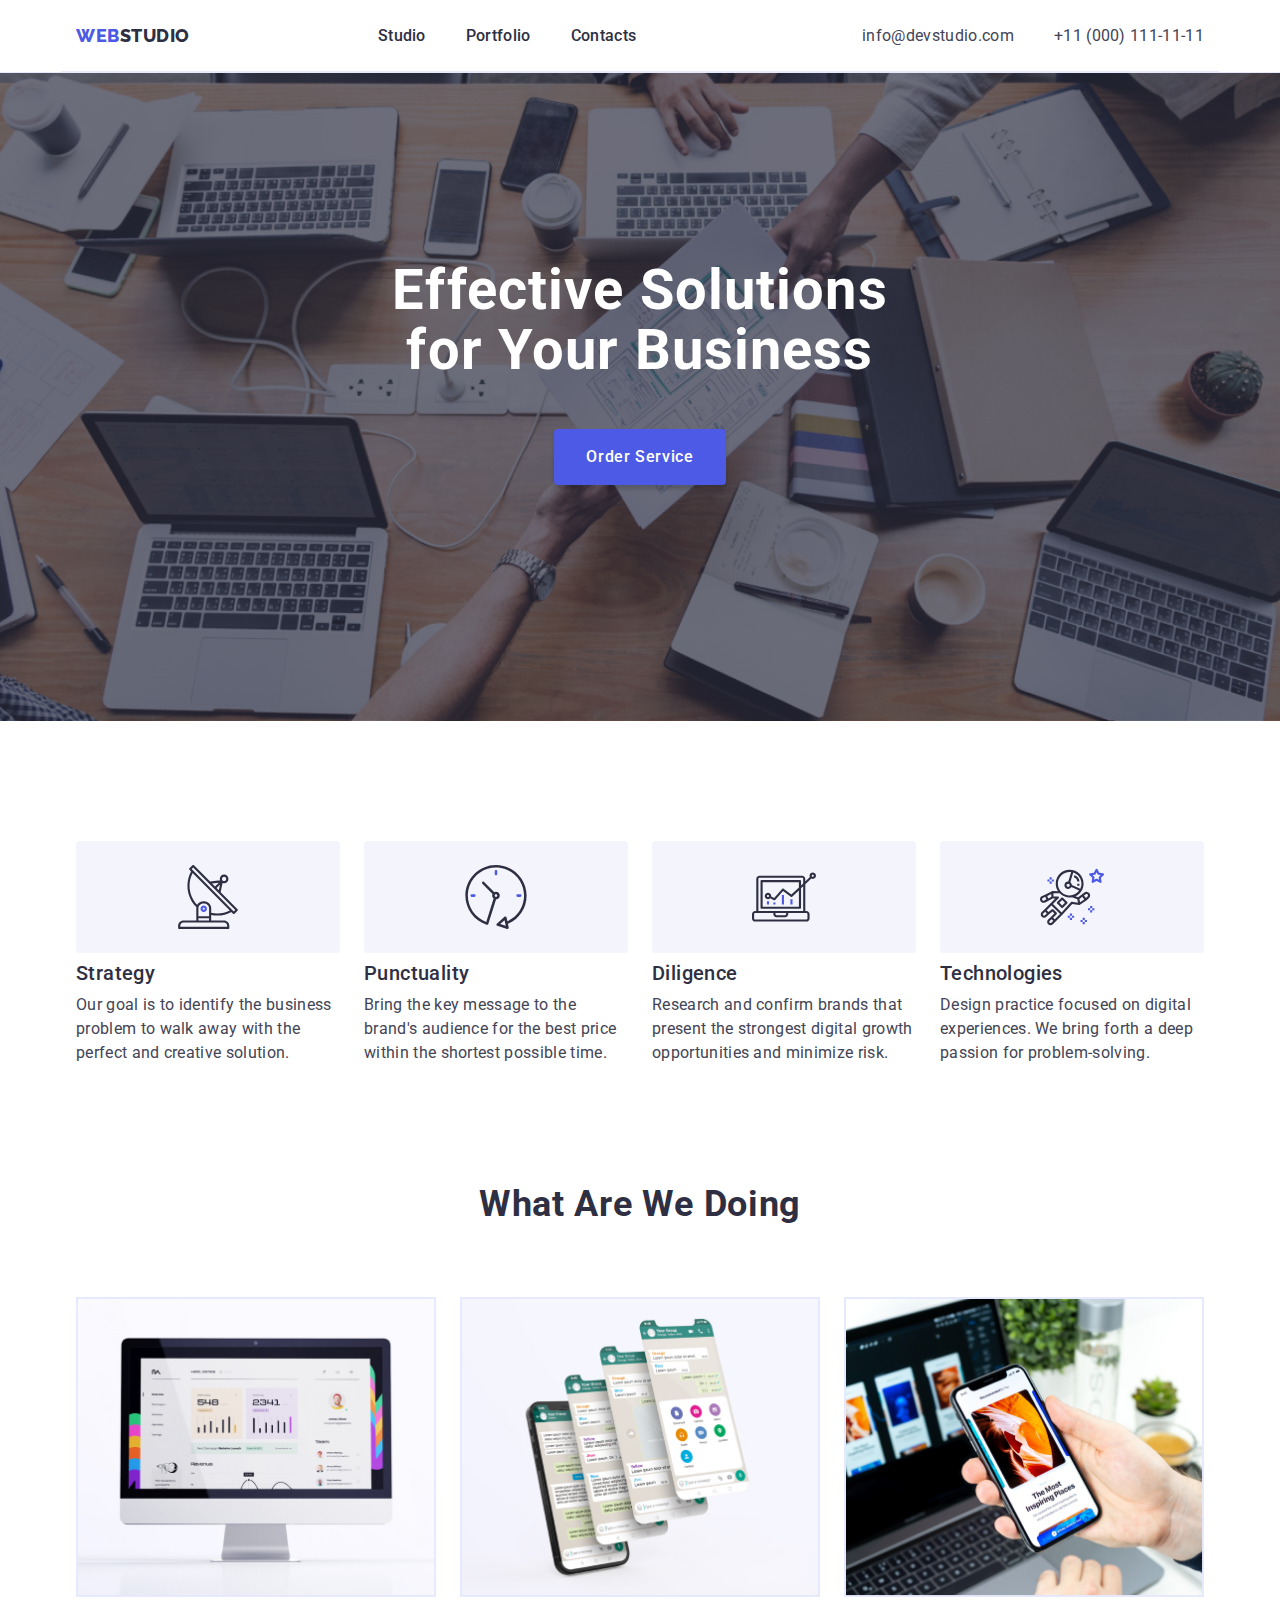
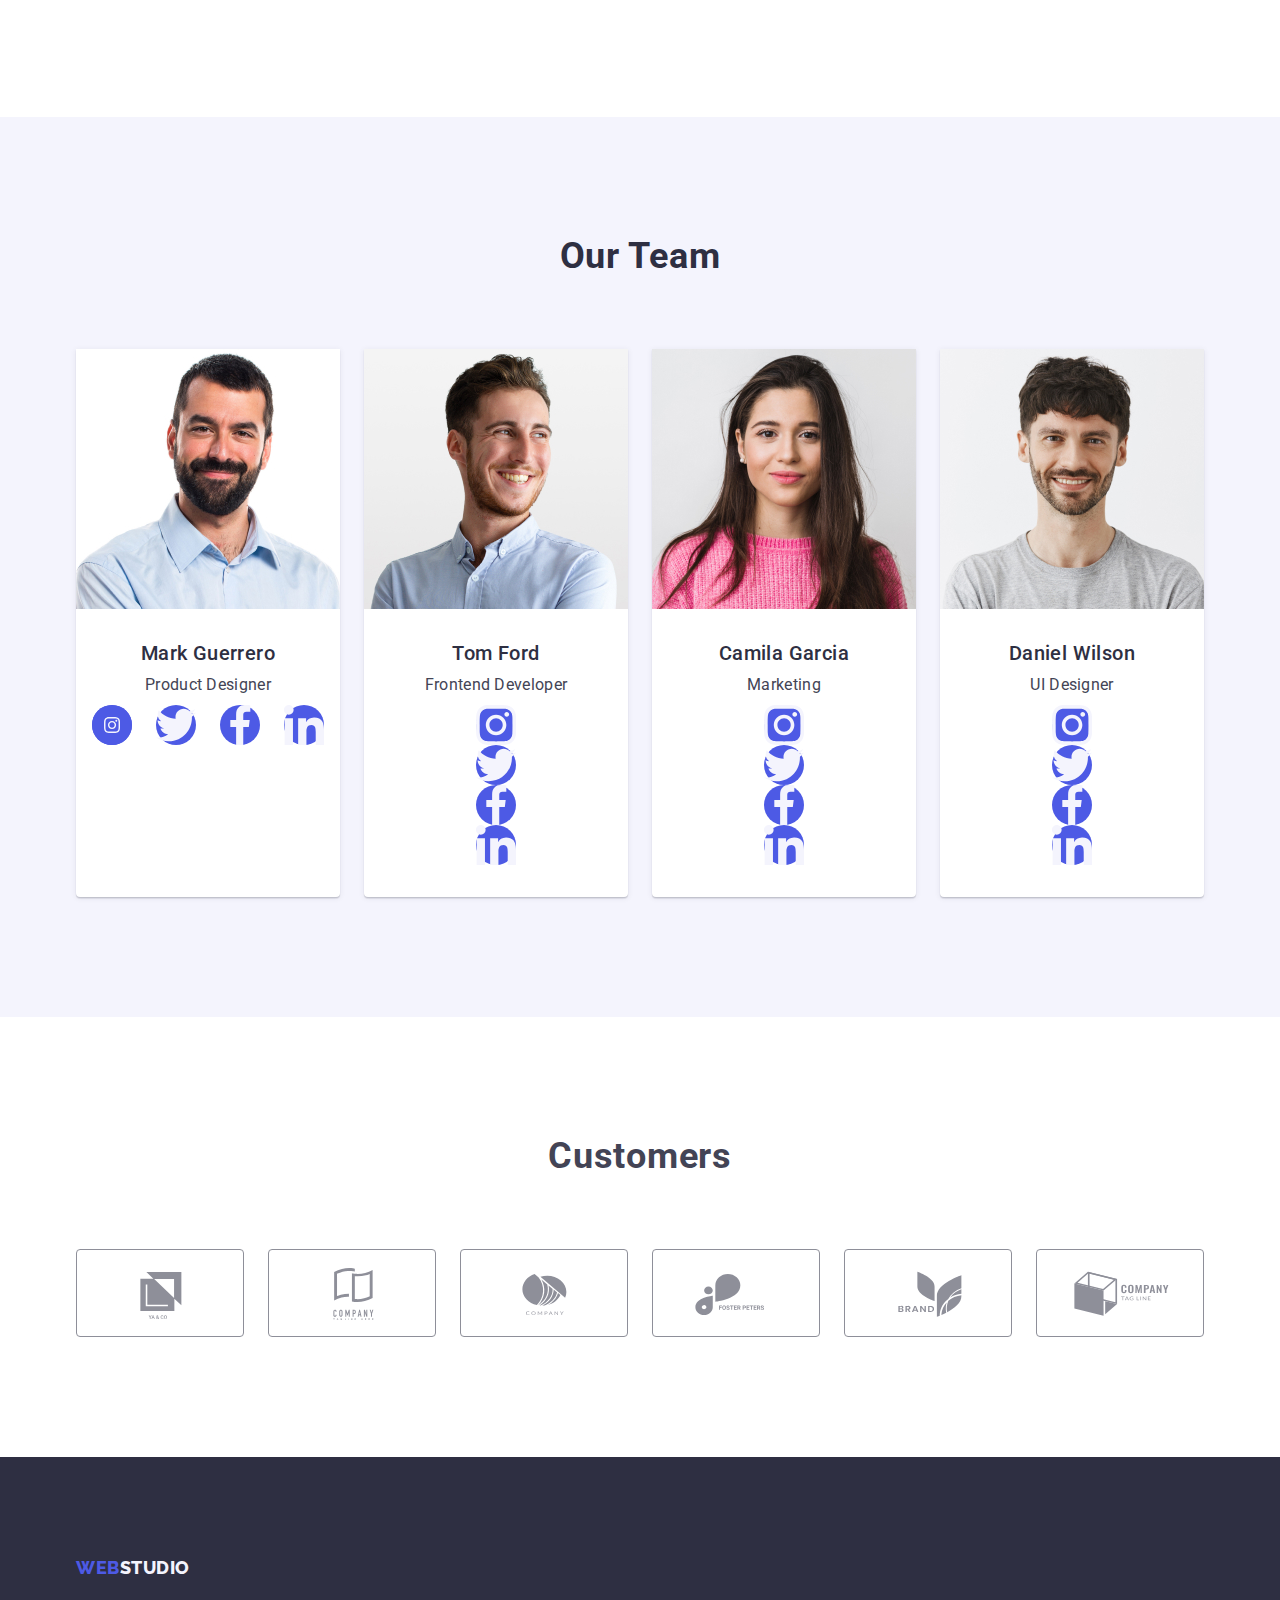
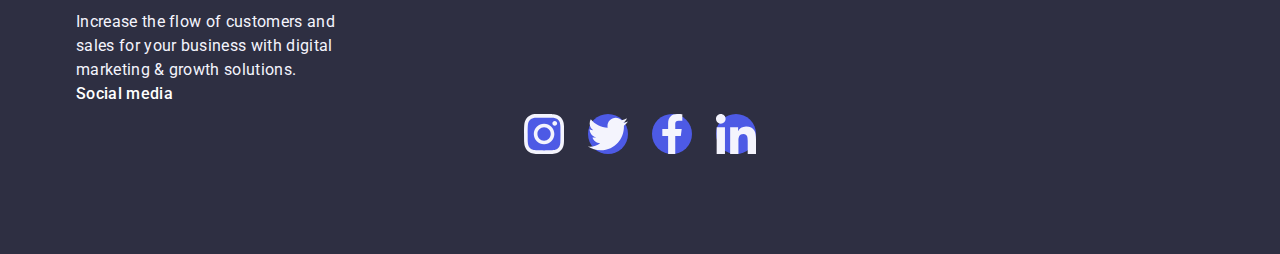
==== index.html @ 8b6a74bd "da" ====
<!DOCTYPE html>
<html lang="en">
  <head>
    <link
      rel="stylesheet"
      href="https://cdnjs.cloudflare.com/ajax/libs/modern-normalize/2.0.0/modern-normalize.min.css"
    />
    <link rel="stylesheet" href="modern-normalize.min.css" />
    <meta charset="utf-8" />
    <meta name="viewport" content="width=device-width, initial-scale=1.0" />
    <title>Document</title>
    <link rel="preconnect" href="https://fonts.googleapis.com" />
    <link rel="preconnect" href="https://fonts.gstatic.com" crossorigin />
    <link
      href="https://fonts.googleapis.com/css2?family=Raleway:wght@800&family=Roboto:wght@400;500;700;900&display=swap"
      rel="stylesheet"
    />
    <link rel="stylesheet" href="./css/styles.css" />
  </head>
  <body>
    <!-- Upper Section -->
    <header class="header-container">
      <!-- Web site  -->
      <div class="parent container-parent container">
        <nav class="nav-container">
          <a class="title-web-name link" href="./index.html"
            >Web<span class="title-studio-name">Studio</span></a
          >
          <ul class="list nav-list-items">
            <li>
              <a class="nav-link link" href="./index.html">Studio</a>
            </li>
            <li>
              <a class="nav-link link" href="./portfolio.html">Portfolio</a>
            </li>
            <li><a class="nav-link link" href="">Contacts</a></li>
          </ul>
        </nav>
        <!-- Contact Info -->
        <address class="address-header">
          <ul class="list nav-list-items-address">
            <li>
              <a class="list-contact link" href="mailto:info@devstudio.com"
                >info@devstudio.com</a
              >
            </li>
            <li>
              <a class="list-contact link" href="tel:+110001111111"
                >+11 (000) 111-11-11</a
              >
            </li>
          </ul>
        </address>
      </div>
    </header>
    <!-- Main -->
    <main>
      <!-- Blue square section 1 -->
      <section class="main-section">
        <div class="container">
          <h1 class="header-title">Effective Solutions for Your Business</h1>
          <button class="order-service-button" type="button">
            Order Service
          </button>
        </div>
      </section>
      <!-- Section 2 -->
      <section class="section-two">
        <div class="container">
          <h2 class="visually-hidden">Title</h2>
          <!-- Strategy -->
          <ul class="list list-our-us-content">
            <li class="list-element">
              <div class="svg-icons">
                <svg width="64" height="64">
                  <use href="./images/icons.svg#antenne"></use>
                </svg>
              </div>
              <h3 class="title-proposition-name">Strategy</h3>
              <p class="our-us">
                Our goal is to identify the business problem to walk away with
                the perfect and creative solution.
              </p>
            </li>
            <!-- Puctuality -->
            <li class="list-element">
              <div class="svg-icons">
                <svg width="64" height="64">
                  <use href="./images/icons.svg#clock"></use>
                </svg>
              </div>
              <h3 class="title-proposition-name">Punctuality</h3>
              <p class="our-us">
                Bring the key message to the brand's audience for the best price
                within the shortest possible time.
              </p>
            </li>
            <!-- Diligence -->
            <li class="list-element">
              <div class="svg-icons">
                <svg width="64" height="64">
                  <use href="./images/icons.svg#diagram"></use>
                </svg>
              </div>
              <h3 class="title-proposition-name">Diligence</h3>
              <p class="our-us">
                Research and confirm brands that present the strongest digital
                growth opportunities and minimize risk.
              </p>
            </li>
            <!-- Technologies -->
            <li class="list-element">
              <div class="svg-icons">
                <svg width="64" height="64">
                  <use href="./images/icons.svg#astronaut"></use>
                </svg>
              </div>
              <h3 class="title-proposition-name">Technologies</h3>
              <p class="our-us">
                Design practice focused on digital experiences. We bring forth a
                deep passion for problem-solving.
              </p>
            </li>
          </ul>
        </div>
      </section>
      <!-- Section 3 -->
      <section class="section-tree-photo">
        <div class="container">
          <h2 class="what-are-we-doing-our-team">What are we doing</h2>
          <ul class="list image-our-team-jobs-content">
            <li class="list-image-we-doing">
              <img
                class="images-we-doing"
                src="./images/First_image.jpg"
                alt="PC Monitor"
                width="360"
                height="300"
              />
            </li>
            <li class="list-image-we-doing">
              <img
                class="images-we-doing"
                src="./images/Second_image.jpg"
                alt="Phone Images"
                width="360"
                height="300"
              />
            </li>
            <li class="list-image-we-doing">
              <img
                class="images-we-doing"
                src="./images/Thirt_image.jpg"
                alt="The most inspire place"
                width="360"
                height="300"
              />
            </li>
          </ul>
        </div>
      </section>
      <!-- Section 4 -->
      <section class="our-team-section">
        <div class="container">
          <h2 class="what-are-we-doing-our-team">Our Team</h2>
          <ul class="list list-out-team-section">
            <li class="title box-shadow">
              <img
                class="our-team-pictures"
                src="./images/Our_team_1.jpg"
                alt="First person"
                width="264"
                height="260"/>
               <div class="container-section-four">
                <h3 class="our-team-names title-proposition-name">
                  Mark Guerrero
                </h3>
                <p class="our-team-profesion our-team-names">
                  Product Designer
                </p>            
                <div class="social-media-parent">
                  <ul class="social-media">
                    <li class="blue-circle"> 
                      <a class="link-social-media" href="">
                      <svg class="icons-size-sociallinks" width="16" height="16">
                        <use href="./images/icons.svg#instagram"></use>
                      </svg>
                      </a>
                  </li>
                    <li class="blue-circle">
                      <svg class="icons-size-sociallinks">
                        <use href="./images/icons.svg#twitter"></use>
                      </svg>   
                  </li>
                    <li class="blue-circle">   
                      <svg class="icons-size-sociallinks">
                        <use href="./images/icons.svg#facebook"></use>
                      </svg> 
                  </li>
                    <li class="blue-circle">
                      <svg class="icons-size-sociallinks">
                      <use
                        class="blue-circle"
                        href="./images/icons.svg#linkedin"></use>
                    </svg>                
                   </li>
                  </ul>  
                 </div>            
              </div>
            </li>
            <li class="title box-shadow">
              <img
                class="our-team-pictures"
                src="./images/Our_team_2.jpg"
                alt="Second Person"
                width="264"
                height="260"
              />
              <div class="container-section-four">
                <h3 class="our-team-names title-proposition-name">Tom Ford</h3>
                <p class="our-team-profesion our-team-names">
                  Frontend Developer
                </p>
                <div class="social-media-parent">
                  <ul>
                    <li class="blue-circle">   
                      <svg class="icons-size-sociallinks">
                        <use href="./images/icons.svg#instagram"></use>
                      </svg>
                  </li>
                    <li class="blue-circle">       
                      <svg class="icons-size-sociallinks">
                        <use href="./images/icons.svg#twitter"></use>
                      </svg>         
                   </li>
                     <li class="blue-circle">               
                      <svg class="icons-size-sociallinks">
                        <use href="./images/icons.svg#facebook"></use>
                      </svg>                  
                   </li>
                    <li class="blue-circle">              
                      <svg class="icons-size-sociallinks">
                        <use
                          class="blue-circle"
                          href="./images/icons.svg#linkedin"></use>
                      </svg>
                    </li>
                  </ul>      
                </div>
              </div>
            </li>
            <li class="title box-shadow">
              <img
                class="our-team-pictures"
                src="./images/Our_team_3.jpg"
                alt="Thirt person"
                width="264"
                height="260"
              />
              <div class="container-section-four">
                <h3 class="our-team-names title-proposition-name">
                  Camila Garcia
                </h3>
                <p class="our-team-profesion our-team-names">Marketing</p>
                <div class="social-media-parent">
                  <ul>
                    <li class="blue-circle">      
                      <svg class="icons-size-sociallinks">
                        <use href="./images/icons.svg#instagram"></use>
                      </svg>
                  </li>
                    <li class="blue-circle">     
                      <svg class="icons-size-sociallinks">
                        <use href="./images/icons.svg#twitter"></use>
                      </svg>  
                   </li>
                    <li class="blue-circle">    
                      <svg class="icons-size-sociallinks">
                        <use href="./images/icons.svg#facebook"></use>
                      </svg>   
                  </li>
                    <li class="blue-circle">
                      <svg class="icons-size-sociallinks">
                        <use
                          class="blue-circle"
                          href="./images/icons.svg#linkedin">
                      </use>
                      </svg>
                    </li>
                  </ul>
                </div>
              </div>
            </li>
            <li class="title box-shadow">
              <img
                class="our-team-pictures"
                src="./images/Our_team_4.jpg"
                alt="Four person"
                width="264"
                height="260"
              />
              <div class="container-section-four">
                <h3 class="our-team-names title-proposition-name">
                  Daniel Wilson
                </h3>
                <p class="our-team-profesion our-team-names">UI Designer</p>
                <div class="social-media-parent">
                  <ul>
                    <li class="blue-circle"> 
                      <svg class="icons-size-sociallinks">
                        <use href="./images/icons.svg#instagram"></use>
                      </svg>    
                  </li>
                    <li class="blue-circle">      
                      <svg class="icons-size-sociallinks">
                        <use href="./images/icons.svg#twitter"></use>
                      </svg>    
                  </li>
                    <li class="blue-circle">        
                      <svg class="icons-size-sociallinks">
                        <use href="./images/icons.svg#facebook"></use>
                      </svg>     
                  </li>
                    <li class="blue-circle">       
                      <svg class="icons-size-sociallinks">
                        <use
                          class="blue-circle"
                          href="./images/icons.svg#linkedin"
                        ></use>
                      </svg>    
                    </li>
                  </ul> 
                </div>
              </div>
            </li>
          </ul>
        </div>
      </section>
      <!-- Customers section -->
      <section class="customers-section">
        <h1 class="customers-title">Customers</h1>
        <div class="custemers-child">
          <div class="logo-section">
            <svg class="icons-size-bott">
              <use href="./images/icons.svg#yaco"></use>
            </svg>
          </div>
          <div class="logo-section">
            <svg class="icons-size-bott">
              <use href="./images/icons.svg#companythelink"></use>
            </svg>
          </div>
          <div class="logo-section">
            <svg class="icons-size-bott">
              <use href="./images/icons.svg#brand"></use>
            </svg>
          </div>
          <div class="logo-section">
            <svg class="icons-size-bott">
              <use href="./images/icons.svg#fosterpeters"></use>
            </svg>
          </div>
          <div class="logo-section">
            <svg class="icons-size-bott">
              <use href="./images/icons.svg#companiorange"></use>
            </svg>
          </div>
          <div class="logo-section">
            <svg class="icons-size-bott">
              <use href="./images/icons.svg#company"></use>
            </svg>
          </div>
        </div>
      </section>
    </main>
    <!-- Footer -->
    <footer class="footer-color">
      <div class="container">
        <div class="test12s">
        <a class="title-web-name-footer link" href="./index.html"
          >Web<span class="title-studio-name-footer">Studio</span></a
        >
        <p class="footer-paragraf">
          Increase the flow of customers and sales for your business with
          digital marketing & growth solutions.
        </p>
      
      <address class="address-footer">
        <h1v class="social-media-footer">Social media</h1>
        <div class="social-media-parent">
          <div class="blue-circle">
            <svg class="icons-size-sociallinks">
              <use href="./images/icons.svg#instagram"></use>
            </svg>
          </div>
          <div class="blue-circle">
            <svg class="icons-size-sociallinks">
              <use href="./images/icons.svg#twitter"></use>
            </svg>
          </div>
          <div class="blue-circle">
            <svg class="icons-size-sociallinks">
              <use href="./images/icons.svg#facebook"></use>
            </svg>
          </div>
          <div class="blue-circle">
            <svg class="icons-size-sociallinks">
              <use class="blue-circle" href="./images/icons.svg#linkedin"></use>
            </svg>
          </div>
        </div>
      </address>
      </div>
      </div>
    </footer>
  </body>
</html>
---- css/styles.css ----
:root {
  --header-font-family: "Raleway", sans-serif;
  --font-family: "Roboto", sans-serif;
  --blue-color: #4d5ae5;
  --navy-blue-color: #2e2f42;
  --white-color: #ffffffff;
  --slate-color: #434455;
  --corn-flower: #e7e9fc;
  --cloud-color: #f4f4fd;
  --ocean-color: #404bbf;
}

/* Global style */

* {
  box-sizing: border-box;
  margin: 0;
  padding: 0;
}

body {
  font-family: var(--font-family);
  color: #434455;
  background-color: var(--white-color);
  margin: 0 auto;
}

img {
  display: block;
}

ul,
ol {
  list-style: none;
  margin: 0;
  padding-left: 0;
}

/* Classes */

.parent {
  display: flex;
  width: 1158px;
  padding: 25px 156px 25px 156px;
  border-bottom: 1px solid var(--corn-flower);
  background: var(--WHITE, #fff);
  height: 72px;
  flex-shrink: 0;
  justify-content: space-between;
  align-items: center;
}

.header-container {
  border-bottom: 1px solid #e7e9fc;
  box-shadow: 0px 2px 1px rgba(46, 47, 66, 0.08),
    0px 1px 1px rgba(46, 47, 66, 0.16), 0px 1px 6px rgba(46, 47, 66, 0.08);
}

.nav-container {
  display: flex;
  align-items: center;
}

.nav-list-items {
  gap: 40px;
  margin-left: 36px;
}

.nav-list-items-address {
  gap: 40px;
  margin-left: 36px;
}

.address-header {
  font-style: normal;
  justify-content: space-between;
  display: flex;
  margin-left: 156px;
}

.link {
  text-decoration: none;
}

.title-web-name {
  color: var(--blue-color);
  font-family: "Raleway", sans-serif;
  font-size: 18px;
  font-style: normal;
  font-weight: 800;
  line-height: 1.17;
  letter-spacing: 0.54px;
  text-transform: uppercase;
  margin-right: 76px;
}

.title-studio-name {
  color: var(--navy-blue-color);
  font-family: "Raleway", sans-serif;
  font-size: 18px;
  font-weight: 800;
  line-height: 1.17;
  letter-spacing: 0.54px;
  text-transform: uppercase;
  margin-right: 76px;
}

.nav-link:hover,
.nav-link:focus {
  color: #404bbf;
}
.nav-link {
  color: var(--navy-blue-color);
  font-size: 16px;
  font-style: normal;
  font-weight: 500;
  line-height: 150%;
  letter-spacing: 0.32px;
  padding: 24px 0 24px 0;
}

.list {
  list-style: none;
  display: flex;
}

.list-contact:hover,
.list-contact:focus {
  color: var(--blue-color);
}

.list-contact {
  color: var(--adress-color);
  font-size: 16px;
  font-style: normal;
  font-weight: 400;
  line-height: 150%;
  letter-spacing: 0.32px;
  text-decoration: none;
  list-style: none;
}

.header-title {
  color: var(--white-color);
  text-align: center;
  font-size: 56px;
  font-style: normal;
  font-weight: 700;
  line-height: 107.143%;
  letter-spacing: 1.12px;
  max-width: 496px;
  margin: 0 auto;
}

.order-service-button:hover,
.order-service-button:focus {
  background-color: #404bbf;
}
.order-service-button {
  color: var(--white-color);
  font-family: "Roboto", sans-serif;
  display: block;
  font-size: 16px;
  font-style: normal;
  font-weight: 500;
  line-height: 150%;
  letter-spacing: 0.64px;
  cursor: pointer;
  background: var(--IRIS, #4d5ae5);
  padding: 16px 32px 16px 32px;
  height: 56px;
  border: none;
  min-width: 169px;
  margin: 48px auto;
  border-radius: 4px;
  box-shadow: 0px 4px 4px 0px rgba(0, 0, 0, 0.15);
}

.main-section {
  display: block;
  padding: 188px 0 188px;
  background-image: linear-gradient(
      rgba(46, 47, 66, 0.7),
      rgba(46, 47, 66, 0.7)
    ),
    url(../images/people-office.jpg);
  background-repeat: no-repeat;
  background-size: cover;
  max-width: 1440px;
  background-position: center;
}

.list-element > .svg-icons {
  display: flex;
  align-items: center;
  justify-content: center;
  gap: 24px;
  height: 112px;
  background-color: #f4f4fd;
  border-radius: 4px;
  margin-bottom: 8px;
}

.section-two {
  display: block;
  padding: 120px 0 120px;
}

.list-our-us-content {
  gap: 24px;
}

.title-proposition-name {
  color: var(--navy-blue-color);
  font-size: 20px;
  font-style: normal;
  font-weight: 500;
  line-height: 120%;
  letter-spacing: 0.4px;
  margin-bottom: 8px;
}

.list-element {
  width: calc((100% - 3 * 24px) / 4);
}

.our-team-section {
  background: var(--cloud-color);
  padding-top: 120px;
  padding-bottom: 120px;
}

.our-us {
  color: var(--slate-color);
  font-size: 16px;
  font-style: normal;
  font-weight: 400;
  line-height: 150%;
  letter-spacing: 0.32px;
}

.section-tree-photo {
  display: block;
  /* padding-right: 156px;
  padding-left: 156px; */
  padding-bottom: 120px;
}

.what-are-we-doing-our-team {
  color: var(--navy-blue-color);
  text-align: center;
  font-size: 36px;
  font-style: normal;
  font-weight: 700;
  line-height: 111.111%;
  letter-spacing: 0.72px;
  text-transform: capitalize;
  margin-bottom: 72px;
}

.image-our-team-jobs-content {
  gap: 24px;
}

.images-we-doing {
  border: 1px solid var(--corn-flower);
}

.list-image-we-doing {
  flex-basis: calc((100% - 3 * 16px) / 3);
}

.our-team-section {
  padding: 120px 0 120px;
}

.box-shadow {
  border-radius: 0px 0px 4px 4px;
  background: var(--WHITE, #fff);
  box-shadow: 0px 2px 1px 0px rgba(46, 47, 66, 0.08),
    0px 1px 1px 0px rgba(46, 47, 66, 0.16),
    0px 1px 6px 0px rgba(46, 47, 66, 0.08);
  flex-direction: column;
  justify-content: center;
  width: calc((100% - 3 * 24px) / 4);
}

.list-out-team-section {
  gap: 24px;
}

.our-team-pictures {
  background-color: #ffffffff;
  flex-basis: calc((100% - 72px) / 4);
}

.container-section-four {
  display: flex;
  flex-direction: column;
  justify-content: center;
  text-align: center;
  padding: 32px 0 32px;
}

.our-team-names {
  gap: 8px;
  background-color: #ffffffff;
}

.title {
  background-color: #ffffffff;
}

.our-team-profesion {
  color: var(--slate-color);
  text-align: center;
  font-size: 16px;
  font-style: normal;
  font-weight: 400;
  line-height: 150%;
  letter-spacing: 0.32px;
  background-color: #ffffffff;
}

.social-media {
  display: flex;
  justify-content: center;
  gap: 24px;
}

.link-social-media {
  width: 100%;
  height: 100%;
  background-color: var(--blue-color);
  border-radius: 50%;
  display: flex;
  align-items: center;
  justify-content: center;
}

.link-social-media:hover,
:focus {
  background-color: #404bbf;
  background-color: #404bbf;
}

.blue-circle:focus,
.blue-circle:hover {
  background-color: #31d0aa;
}

.blue-circle {
  width: 40px;
  height: 40px;
  background-color: var(--blue-color);
  border-radius: 50%;
  display: flex;
  justify-content: center;
  align-items: center;
}

.icons-size-sociallinks {
  fill: #f4f4fd;
}

.social-media-parent {
  display: flex;
  justify-content: center;
  gap: 24px;
  margin-top: 8px;
}

.color {
  background: #e7e9fc;
}

.icons-app {
  color: var(--cloud-color);
}

.customers-section {
  display: flex;
  justify-content: center;
  flex-direction: column;
  align-items: center;
  padding: 120px 0 120px;
}

.customers-title {
  font-size: 36px;
  font-style: normal;
  font-weight: 700;
  line-height: 111.111%;
  letter-spacing: 0.72px;
  text-transform: capitalize;
  margin-bottom: 72px;
}

.custemers-child {
  display: flex;
  gap: 24px;
}

.logo-section:hover,
.logo-section:focus {
  border: 1px solid var(--ocean-color);
}

.logo-section {
  width: 168px;
  height: 88px;
  flex-shrink: 0;
  border-radius: 4px;
  border: 1px solid #8e8f99;
  display: flex;
  align-items: center;
  justify-content: center;
}

.icons-size-bott:hover,
:focus {
  fill: var(--blue-color);
}

.icons-size-bott {
  width: 104px;
  height: 56px;
  fill: #8e8f99;
}

.footer-paragraf {
  color: var(--cloud-color);
  font-size: 16px;
  font-style: normal;
  font-weight: 400;
  line-height: 150%;
  letter-spacing: 0.32px;
  max-width: 264px;
}

.address-footer {
}

.test12 {
  display: flex;
}

.title-web-name-footer {
  color: var(--blue-color);
  font-family: "Raleway", sans-serif;
  font-size: 18px;
  font-style: normal;
  font-weight: 800;
  line-height: 1.17;
  letter-spacing: 0.54px;
  text-transform: uppercase;
  display: inline-block;
  margin-bottom: 16px;
}

.title-studio-name-footer {
  color: var(--cloud-color);
  font-family: "Raleway", sans-serif;
  font-size: 18px;
  font-weight: 800;
  line-height: 1.17;
  letter-spacing: 0.54px;
  text-transform: uppercase;
  display: inline-block;
  margin-bottom: 16px;
}

.footer-color {
  display: flex;
  padding: 100px 0 100px;
  background: var(--navy-blue-color);
  flex-direction: row;
  justify-content: center;
}

.social-media-footer {
  font-family: Roboto;
  font-size: 16px;
  font-style: normal;
  font-weight: 500;
  line-height: 150%;
  letter-spacing: 0.32px;
  color: white;
}

/* Portfolio page */

.projects {
  padding-top: 96px;
  padding-bottom: 120px;
}

.navigation-button:hover,
.navigation-button:focus {
  color: #ffffffff;
  background-color: var(--ocean-color);
  border: 1px solid transparent;
}
.navigation-button {
  color: var(--blue-color);
  font-size: 16px;
  font-weight: 500;
  line-height: 150%;
  letter-spacing: 0.64px;
  cursor: pointer;
  background-color: var(--cloud-color);
  font-family: "Roboto", sans-serif;
  display: flex;
  padding: 12px 24px;
  border: 1px solid var(--corn-flower);
  align-items: flex-start;
  border-radius: 4px;
  /* background: var(--OCEAN, #404bbf); */
  box-shadow: 0px 2px 2px 0px rgba(0, 0, 0, 0.12),
    0px 2px 1px 0px rgba(0, 0, 0, 0.08), 0px 3px 1px 0px rgba(0, 0, 0, 0.1);
}

.navigation-gab-button {
  display: flex;
  justify-content: center;
  gap: 24px;
  margin-bottom: 72px;
  flex-direction: row;
  padding: 0;
}

.container {
  width: 1158px;
  margin: 0 auto;
  padding: 0 15px;
}

.images {
  display: block;
  max-width: 100%;
}

.images-container {
  padding: 32px 16px;
  border: 1px solid #e7e9fc;
  border-top: none;
  margin-bottom: 8px;
}

.first-list-pictures {
  display: flex;
  flex-wrap: wrap;
  column-gap: 24px;
  row-gap: 48px;
  padding: 0;
  justify-content: center;
}

.box-shadow-pictutes {
  width: calc((100% - 48px) / 3);
  text-decoration: none;
}

.title-styling-images {
  display: flex;
  padding: 0px 16px;
  flex-direction: column;
  justify-content: center;
  align-items: flex-start;
  gap: 8px;
  align-self: stretch;
  margin-bottom: 8px;
}

.images-what-we-make {
  background: url(<path-to-image>),
    lightgray -25.026px 0px / 125% 100% no-repeat;
  max-width: 100%;
}

.images-title {
  color: var(--navy-blue-color);
  font-size: 20px;
  font-style: normal;
  font-weight: 500;
  line-height: 120%;
  letter-spacing: 0.4px;
}

.title-images-profesion {
  color: var(--slate-color);
  font-size: 16px;
  font-style: normal;
  font-weight: 400;
  line-height: 150%;
  letter-spacing: 0.32px;
}

.title-studio-name-footer {
  color: var(--cloud-color);
  font-family: "Raleway", sans-serif;
  font-size: 18px;
  font-style: normal;
  font-weight: 800;
  letter-spacing: 0.54px;
  text-transform: uppercase;
}

.title-web-name-footer {
  color: var(--blue-color);
  font-family: "Raleway", sans-serif;
  font-size: 18px;
  font-style: normal;
  font-weight: 800;
  line-height: 1.17;
  letter-spacing: 0.54px;
  text-transform: uppercase;
}

.title-studio-name-footer {
  color: var(--cloud-color);
  font-family: "Raleway", sans-serif;
  font-size: 18px;
  font-style: normal;
  font-weight: 800;
  line-height: 1.17;
  letter-spacing: 0.54px;
  text-transform: uppercase;
}

.footer-color {
  background: var(--navy-blue-color);
}

.visually-hidden {
  position: absolute;
  width: 1px;
  height: 1px;
  margin: -1px;
  border: 0;
  padding: 0;
  white-space: nowrap;
  clip-path: inset(100%);
  clip: rect(0 0 0 0);
  overflow: hidden;
}
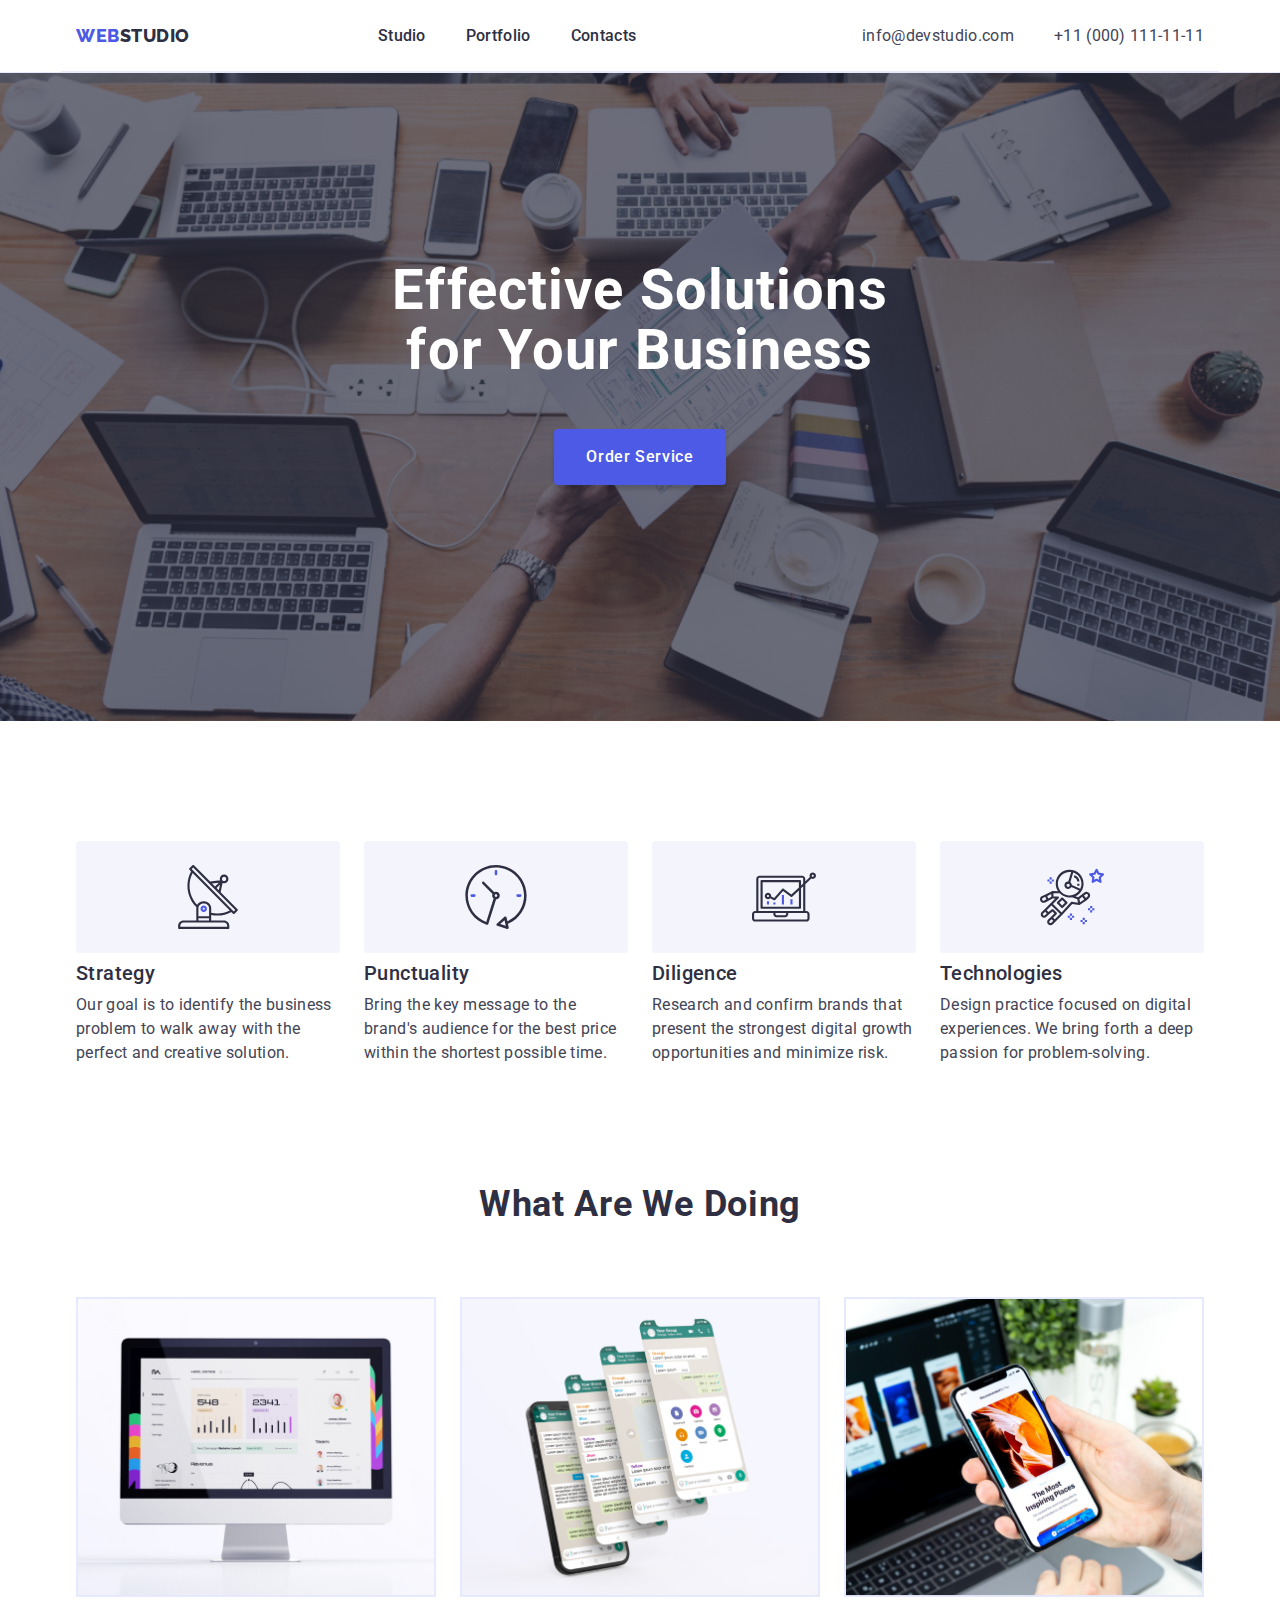
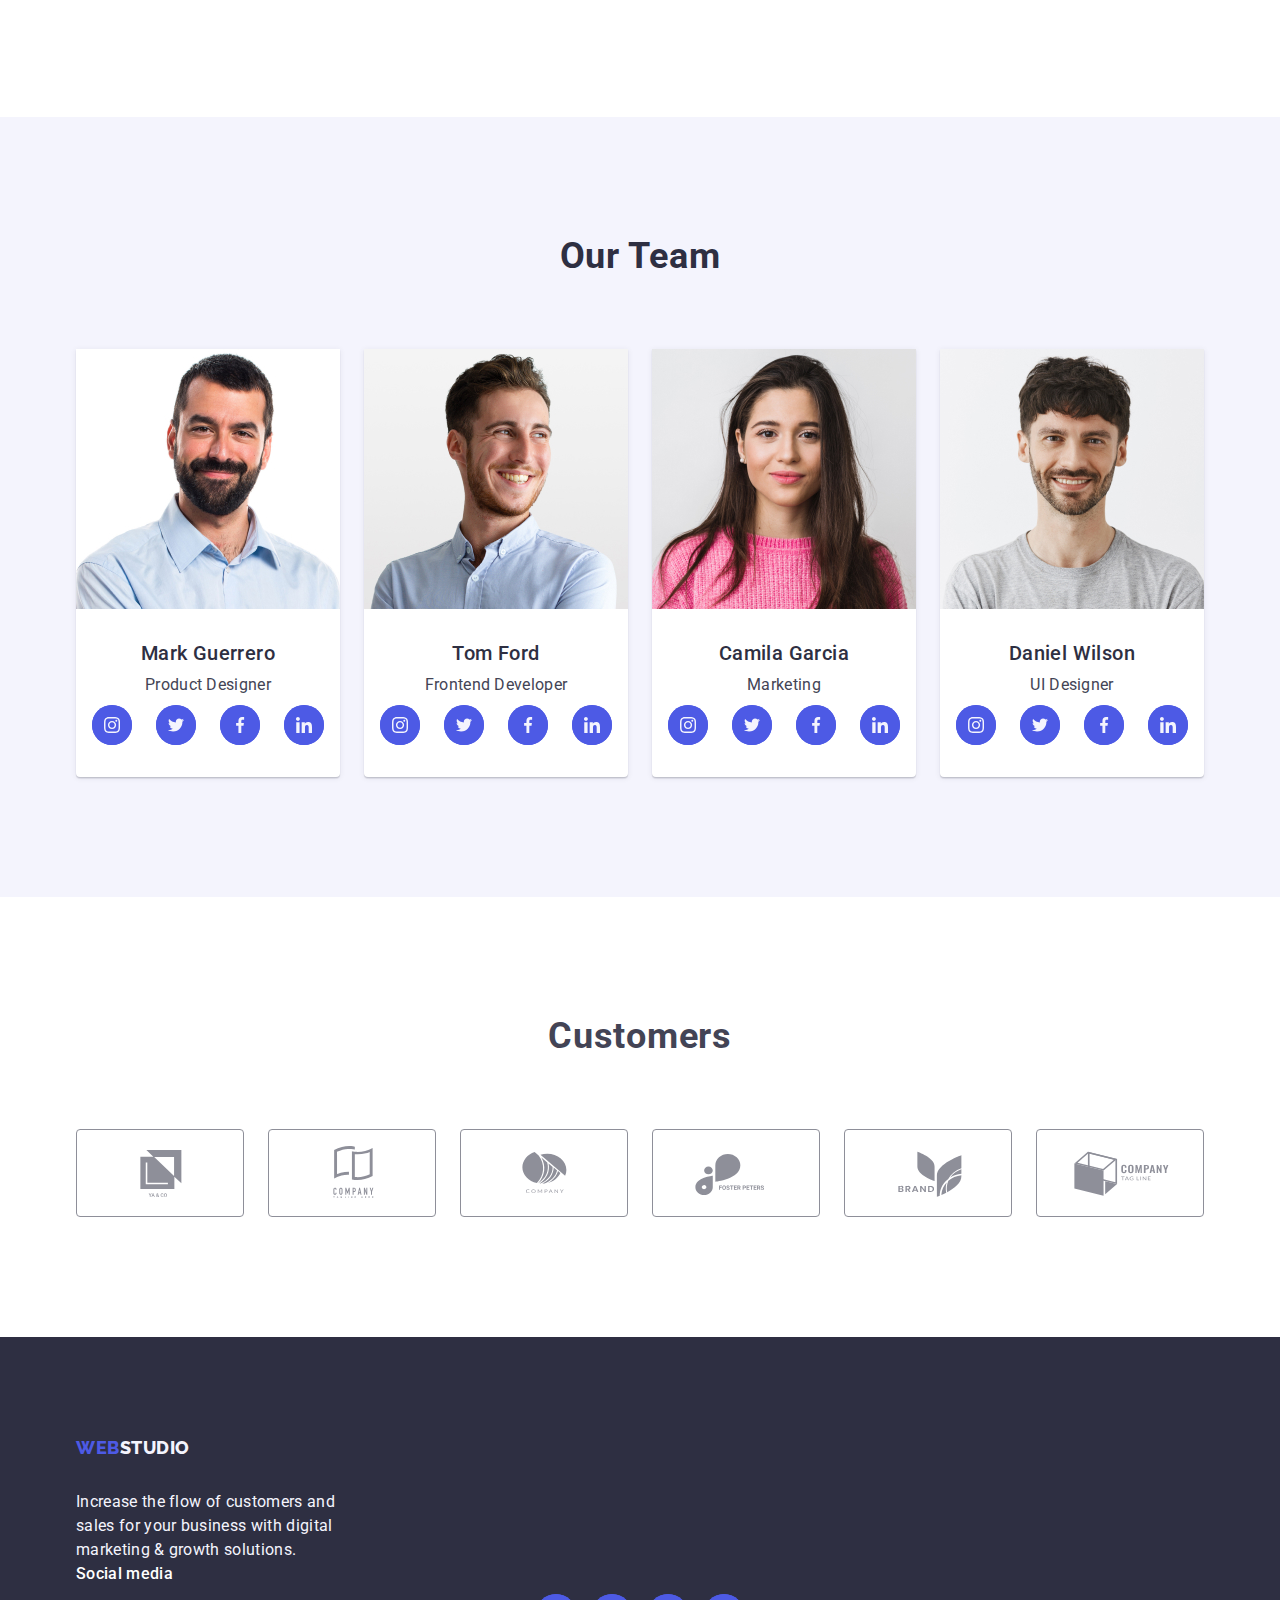
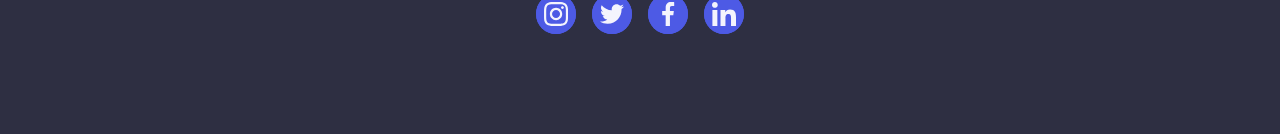
==== commit 98da7094: "da" ====
--- a/index.html
+++ b/index.html
@@ -185,24 +185,30 @@
                       <svg class="icons-size-sociallinks" width="16" height="16">
                         <use href="./images/icons.svg#instagram"></use>
                       </svg>
-                      </a>
-                  </li>
-                    <li class="blue-circle">
-                      <svg class="icons-size-sociallinks">
-                        <use href="./images/icons.svg#twitter"></use>
-                      </svg>   
-                  </li>
-                    <li class="blue-circle">   
-                      <svg class="icons-size-sociallinks">
-                        <use href="./images/icons.svg#facebook"></use>
-                      </svg> 
-                  </li>
-                    <li class="blue-circle">
-                      <svg class="icons-size-sociallinks">
-                      <use
-                        class="blue-circle"
-                        href="./images/icons.svg#linkedin"></use>
-                    </svg>                
+                    </a>
+                  </li>
+                    <li class="blue-circle">
+                      <a class="link-social-media" href="">
+                        <svg class="icons-size-sociallinks" width="16" height="16">
+                          <use href="./images/icons.svg#twitter"></use>
+                        </svg>
+                      </a> 
+                  </li>
+                    <li class="blue-circle">  
+                      <a class="link-social-media" href="">
+                        <svg class="icons-size-sociallinks" width="16" height="16">
+                          <use href="./images/icons.svg#facebook"></use>
+                        </svg> 
+                     </a> 
+                  </li>
+                    <li class="blue-circle">
+                      <a class="link-social-media" href="">
+                        <svg class="icons-size-sociallinks" width="16" height="16">
+                        <use
+                          class="blue-circle"
+                          href="./images/icons.svg#linkedin"></use>
+                     </svg> 
+                    </a>               
                    </li>
                   </ul>  
                  </div>            
@@ -222,30 +228,38 @@
                   Frontend Developer
                 </p>
                 <div class="social-media-parent">
-                  <ul>
-                    <li class="blue-circle">   
-                      <svg class="icons-size-sociallinks">
+                   <ul class="social-media">
+                    <li class="blue-circle"> 
+                      <a class="link-social-media" href="">
+                      <svg class="icons-size-sociallinks" width="16" height="16">
                         <use href="./images/icons.svg#instagram"></use>
                       </svg>
-                  </li>
-                    <li class="blue-circle">       
-                      <svg class="icons-size-sociallinks">
-                        <use href="./images/icons.svg#twitter"></use>
-                      </svg>         
-                   </li>
-                     <li class="blue-circle">               
-                      <svg class="icons-size-sociallinks">
-                        <use href="./images/icons.svg#facebook"></use>
-                      </svg>                  
-                   </li>
-                    <li class="blue-circle">              
-                      <svg class="icons-size-sociallinks">
+                    </a>
+                  </li>
+                    <li class="blue-circle">
+                      <a class="link-social-media" href="">
+                        <svg class="icons-size-sociallinks" width="16" height="16">
+                          <use href="./images/icons.svg#twitter"></use>
+                        </svg>
+                      </a> 
+                  </li>
+                    <li class="blue-circle">  
+                      <a class="link-social-media" href="">
+                        <svg class="icons-size-sociallinks" width="16" height="16">
+                          <use href="./images/icons.svg#facebook"></use>
+                        </svg> 
+                     </a> 
+                  </li>
+                    <li class="blue-circle">
+                      <a class="link-social-media" href="">
+                        <svg class="icons-size-sociallinks" width="16" height="16">
                         <use
                           class="blue-circle"
                           href="./images/icons.svg#linkedin"></use>
-                      </svg>
-                    </li>
-                  </ul>      
+                     </svg> 
+                    </a>               
+                   </li>
+                  </ul>     
                 </div>
               </div>
             </li>
@@ -263,31 +277,38 @@
                 </h3>
                 <p class="our-team-profesion our-team-names">Marketing</p>
                 <div class="social-media-parent">
-                  <ul>
-                    <li class="blue-circle">      
-                      <svg class="icons-size-sociallinks">
+                   <ul class="social-media">
+                    <li class="blue-circle"> 
+                      <a class="link-social-media" href="">
+                      <svg class="icons-size-sociallinks" width="16" height="16">
                         <use href="./images/icons.svg#instagram"></use>
                       </svg>
-                  </li>
-                    <li class="blue-circle">     
-                      <svg class="icons-size-sociallinks">
-                        <use href="./images/icons.svg#twitter"></use>
-                      </svg>  
-                   </li>
-                    <li class="blue-circle">    
-                      <svg class="icons-size-sociallinks">
-                        <use href="./images/icons.svg#facebook"></use>
-                      </svg>   
-                  </li>
-                    <li class="blue-circle">
-                      <svg class="icons-size-sociallinks">
+                    </a>
+                  </li>
+                    <li class="blue-circle">
+                      <a class="link-social-media" href="">
+                        <svg class="icons-size-sociallinks" width="16" height="16">
+                          <use href="./images/icons.svg#twitter"></use>
+                        </svg>
+                      </a> 
+                  </li>
+                    <li class="blue-circle">  
+                      <a class="link-social-media" href="">
+                        <svg class="icons-size-sociallinks" width="16" height="16">
+                          <use href="./images/icons.svg#facebook"></use>
+                        </svg> 
+                     </a> 
+                  </li>
+                    <li class="blue-circle">
+                      <a class="link-social-media" href="">
+                        <svg class="icons-size-sociallinks" width="16" height="16">
                         <use
                           class="blue-circle"
-                          href="./images/icons.svg#linkedin">
-                      </use>
-                      </svg>
-                    </li>
-                  </ul>
+                          href="./images/icons.svg#linkedin"></use>
+                     </svg> 
+                    </a>               
+                   </li>
+                  </ul> 
                 </div>
               </div>
             </li>
@@ -305,30 +326,37 @@
                 </h3>
                 <p class="our-team-profesion our-team-names">UI Designer</p>
                 <div class="social-media-parent">
-                  <ul>
+                   <ul class="social-media">
                     <li class="blue-circle"> 
-                      <svg class="icons-size-sociallinks">
+                      <a class="link-social-media" href="">
+                      <svg class="icons-size-sociallinks" width="16" height="16">
                         <use href="./images/icons.svg#instagram"></use>
-                      </svg>    
-                  </li>
-                    <li class="blue-circle">      
-                      <svg class="icons-size-sociallinks">
-                        <use href="./images/icons.svg#twitter"></use>
-                      </svg>    
-                  </li>
-                    <li class="blue-circle">        
-                      <svg class="icons-size-sociallinks">
-                        <use href="./images/icons.svg#facebook"></use>
-                      </svg>     
-                  </li>
-                    <li class="blue-circle">       
-                      <svg class="icons-size-sociallinks">
+                      </svg>
+                    </a>
+                  </li>
+                    <li class="blue-circle">
+                      <a class="link-social-media" href="">
+                        <svg class="icons-size-sociallinks" width="16" height="16">
+                          <use href="./images/icons.svg#twitter"></use>
+                        </svg>
+                      </a> 
+                  </li>
+                    <li class="blue-circle">  
+                      <a class="link-social-media" href="">
+                        <svg class="icons-size-sociallinks" width="16" height="16">
+                          <use href="./images/icons.svg#facebook"></use>
+                        </svg> 
+                     </a> 
+                  </li>
+                    <li class="blue-circle">
+                      <a class="link-social-media" href="">
+                        <svg class="icons-size-sociallinks" width="16" height="16">
                         <use
                           class="blue-circle"
-                          href="./images/icons.svg#linkedin"
-                        ></use>
-                      </svg>    
-                    </li>
+                          href="./images/icons.svg#linkedin"></use>
+                     </svg> 
+                    </a>               
+                   </li>
                   </ul> 
                 </div>
               </div>
@@ -338,45 +366,51 @@
       </section>
       <!-- Customers section -->
       <section class="customers-section">
-        <h1 class="customers-title">Customers</h1>
-        <div class="custemers-child">
-          <div class="logo-section">
-            <svg class="icons-size-bott">
-              <use href="./images/icons.svg#yaco"></use>
-            </svg>
-          </div>
-          <div class="logo-section">
-            <svg class="icons-size-bott">
-              <use href="./images/icons.svg#companythelink"></use>
-            </svg>
-          </div>
-          <div class="logo-section">
-            <svg class="icons-size-bott">
-              <use href="./images/icons.svg#brand"></use>
-            </svg>
-          </div>
-          <div class="logo-section">
-            <svg class="icons-size-bott">
-              <use href="./images/icons.svg#fosterpeters"></use>
-            </svg>
-          </div>
-          <div class="logo-section">
-            <svg class="icons-size-bott">
-              <use href="./images/icons.svg#companiorange"></use>
-            </svg>
-          </div>
-          <div class="logo-section">
-            <svg class="icons-size-bott">
-              <use href="./images/icons.svg#company"></use>
-            </svg>
-          </div>
-        </div>
+        <div class="container">
+          <h2 class="customers-title customers-title">Customers</h2>         
+              <ul class="custemers-child">
+                <li class="logo-section">
+                  <a href="">
+                  <svg class="icons-size-bott">
+                <use href="./images/icons.svg#yaco"></use>
+              </svg>
+            </a></li>
+                <li class="logo-section">
+                  <a href="">
+                  <svg class="icons-size-bott">
+                <use href="./images/icons.svg#companythelink"></use>
+              </svg>
+            </a></li>
+                <li class="logo-section">
+                  <a href="">
+                  <svg class="icons-size-bott">
+                <use href="./images/icons.svg#brand"></use>
+              </svg></a>
+            </li>
+                <li class="logo-section">
+                  <svg class="icons-size-bott">
+                <use href="./images/icons.svg#fosterpeters">
+                </use>
+              </svg>
+            </li>
+                <li class="logo-section">
+                  <svg class="icons-size-bott">
+                <use href="./images/icons.svg#companiorange">                 
+                </use>
+              </svg>
+            </li>
+                <li class="logo-section">
+                  <svg class="icons-size-bott">
+                <use href="./images/icons.svg#company">
+                </use>
+              </svg>
+            </li>
+          </ul>                 
       </section>
     </main>
     <!-- Footer -->
     <footer class="footer-color">
-      <div class="container">
-        <div class="test12s">
+      <div class="container">   
         <a class="title-web-name-footer link" href="./index.html"
           >Web<span class="title-studio-name-footer">Studio</span></a
         >
@@ -384,33 +418,43 @@
           Increase the flow of customers and sales for your business with
           digital marketing & growth solutions.
         </p>
-      
       <address class="address-footer">
-        <h1v class="social-media-footer">Social media</h1>
-        <div class="social-media-parent">
-          <div class="blue-circle">
-            <svg class="icons-size-sociallinks">
-              <use href="./images/icons.svg#instagram"></use>
-            </svg>
-          </div>
-          <div class="blue-circle">
-            <svg class="icons-size-sociallinks">
-              <use href="./images/icons.svg#twitter"></use>
-            </svg>
-          </div>
-          <div class="blue-circle">
-            <svg class="icons-size-sociallinks">
-              <use href="./images/icons.svg#facebook"></use>
-            </svg>
-          </div>
-          <div class="blue-circle">
-            <svg class="icons-size-sociallinks">
-              <use class="blue-circle" href="./images/icons.svg#linkedin"></use>
-            </svg>
-          </div>
-        </div>
-      </address>
-      </div>
+        <h2 class="social-media-footer">Social media</h2>
+             <div class="social-media-parent">
+                   <ul class="social-media-footer-da">
+                    <li class="blue-circle"> 
+                      <a class="link-social-media-fotter" href="">
+                      <svg class="icons-size-sociallinks" width="24" height="24">
+                        <use href="./images/icons.svg#instagram"></use>
+                      </svg>
+                    </a>
+                  </li>
+                    <li class="blue-circle">
+                      <a class="link-social-media-fotter" href="">
+                        <svg class="icons-size-sociallinks" width="24" height="24">
+                          <use href="./images/icons.svg#twitter"></use>
+                        </svg>
+                      </a> 
+                  </li>
+                    <li class="blue-circle">  
+                      <a class="link-social-media-fotter" href="">
+                        <svg class="icons-size-sociallinks" width="24" height="24">
+                          <use href="./images/icons.svg#facebook"></use>
+                        </svg> 
+                     </a> 
+                  </li>
+                    <li class="blue-circle">
+                      <a class="link-social-media-fotter" href="">
+                        <svg class="icons-size-sociallinks" width="24" height="24">
+                        <use
+                          class="blue-circle"
+                          href="./images/icons.svg#linkedin"></use>
+                     </svg> 
+                    </a>               
+                   </li>
+                  </ul> 
+                </div>
+          </address>
       </div>
     </footer>
   </body>
--- a/css/styles.css
+++ b/css/styles.css
@@ -344,11 +344,6 @@
   background-color: #404bbf;
 }
 
-.blue-circle:focus,
-.blue-circle:hover {
-  background-color: #31d0aa;
-}
-
 .blue-circle {
   width: 40px;
   height: 40px;
@@ -378,6 +373,11 @@
   color: var(--cloud-color);
 }
 
+.customers-title {
+  display: flex;
+  align-items: center;
+  justify-content: center;
+}
 .customers-section {
   display: flex;
   justify-content: center;
@@ -443,6 +443,33 @@
 
 .test12 {
   display: flex;
+}
+
+.social-media-footer-da {
+  width: 100%;
+  height: 100%;
+  color: var(--blue-color);
+  border-radius: 50%;
+  display: flex;
+  align-items: center;
+  justify-content: center;
+  gap: 16px;
+}
+
+.link-social-media-fotter {
+  width: 100%;
+  height: 100%;
+  background-color: var(--blue-color);
+  border-radius: 50%;
+  display: flex;
+  align-items: center;
+  justify-content: center;
+}
+
+.link-social-media-fotter:hover,
+:focus {
+  background-color: #31d0aa;
+  background-color: #31d0aa;
 }
 
 .title-web-name-footer {
@@ -630,6 +657,9 @@
 
 .footer-color {
   background: var(--navy-blue-color);
+  display: flex;
+  align-items: center;
+  flex-direction: row;
 }
 
 .visually-hidden {
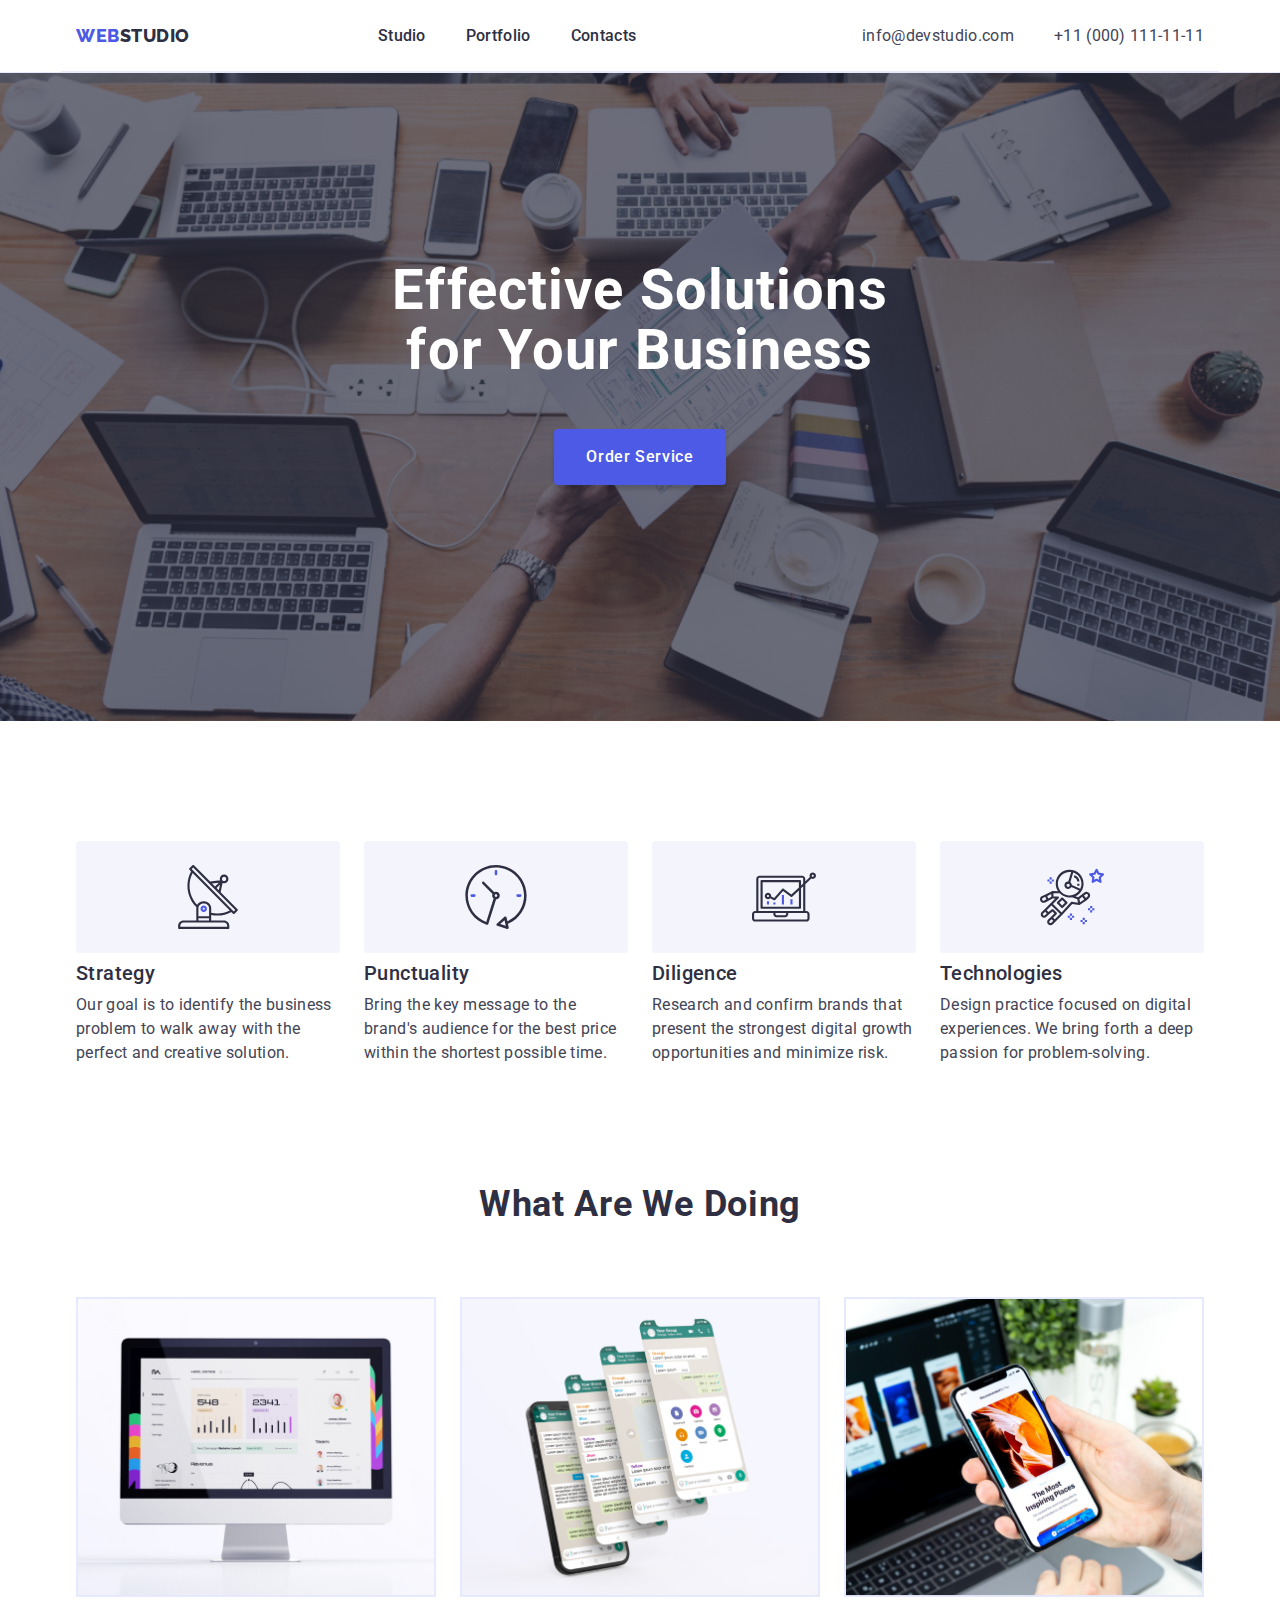
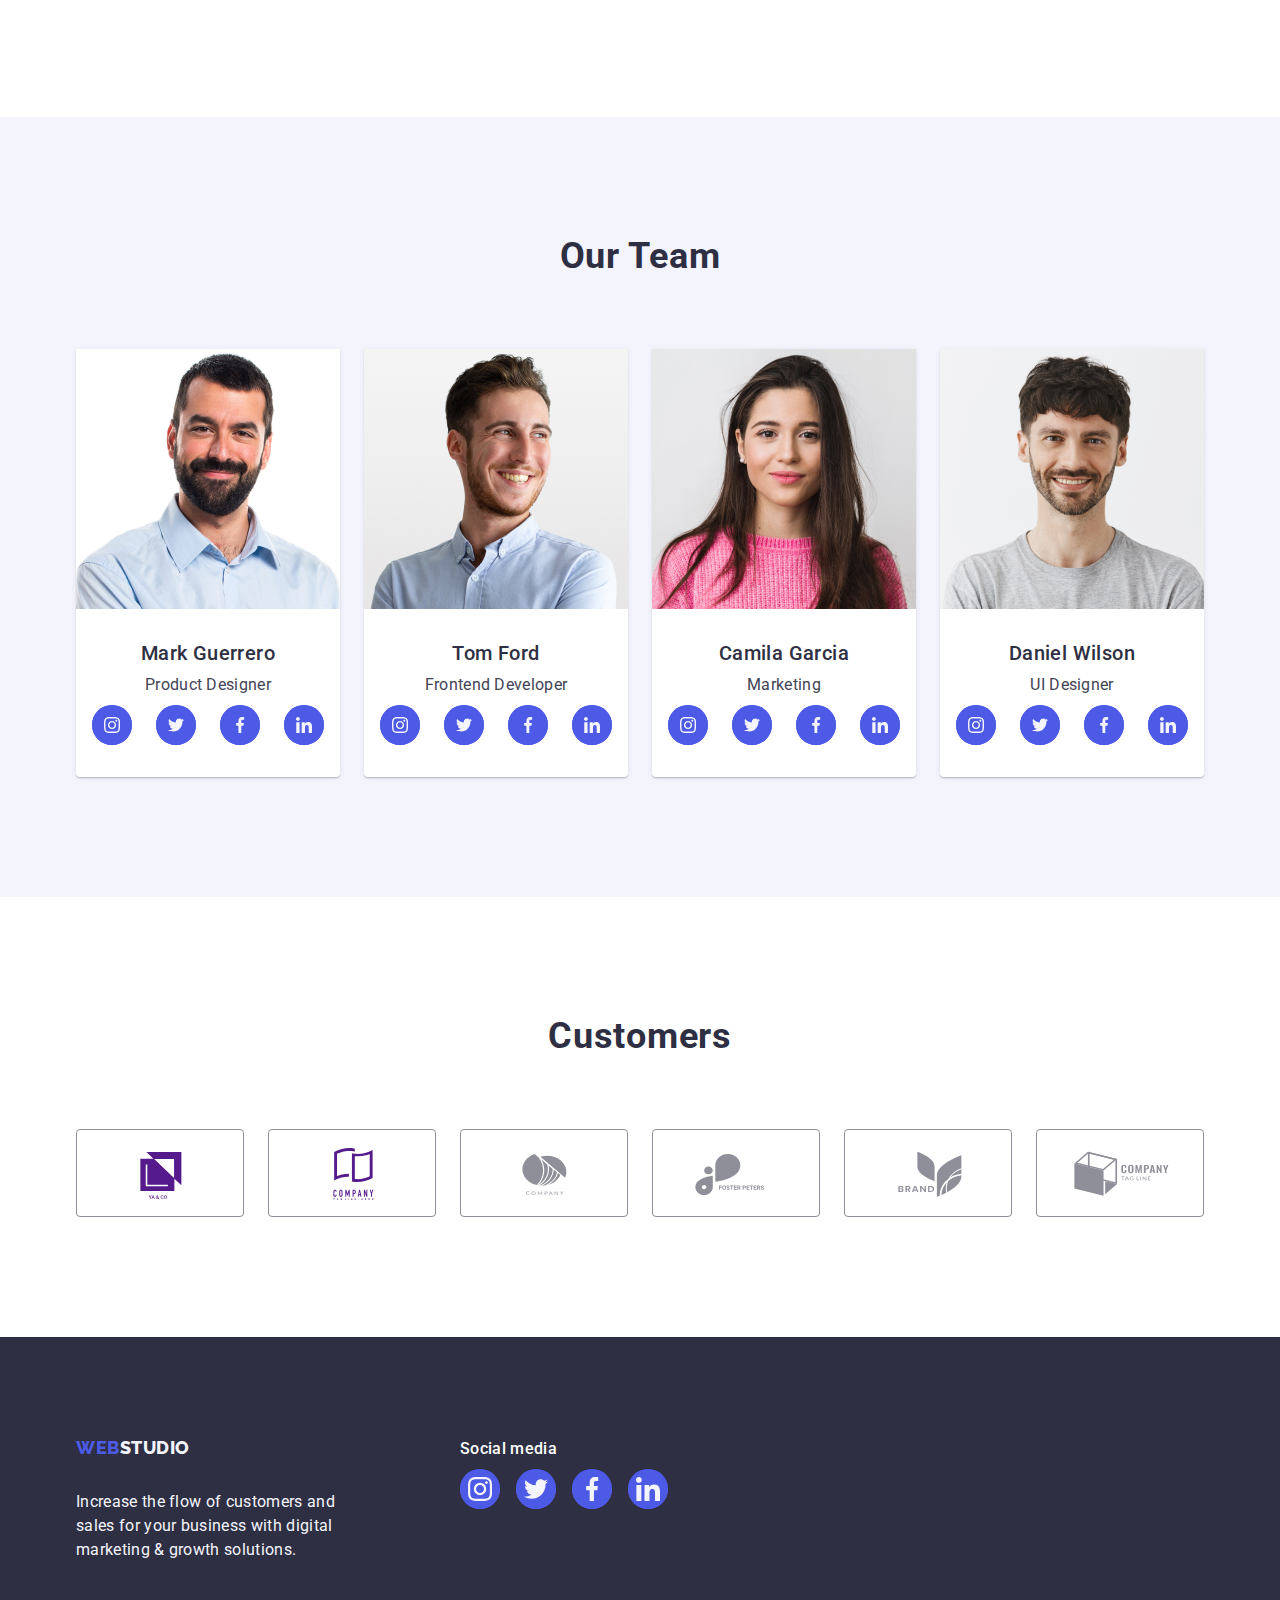
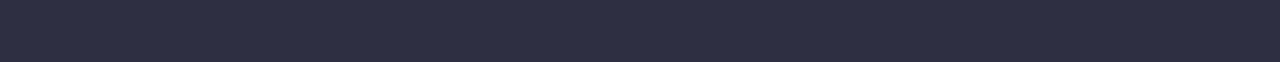
==== commit 9761b1df: "dada" ====
--- a/index.html
+++ b/index.html
@@ -364,62 +364,75 @@
           </ul>
         </div>
       </section>
-      <!-- Customers section -->
+      <!-- Customers section 5 -->
       <section class="customers-section">
         <div class="container">
-          <h2 class="customers-title customers-title">Customers</h2>         
+          <h2 class="customers-title">Customers</h2>         
               <ul class="custemers-child">
                 <li class="logo-section">
-                  <a href="">
-                  <svg class="icons-size-bott">
+                  <a class="icons-size-bott" href="">
+                  <svg class="section-5-svg" width="104" height="56">
                 <use href="./images/icons.svg#yaco"></use>
               </svg>
-            </a></li>
-                <li class="logo-section">
-                  <a href="">
-                  <svg class="icons-size-bott">
+            </a>
+          </li>
+                <li class="logo-section">
+                  <a class="icons-size-bott" href="">
+                  <svg class="section-5-svg" width="104" height="56">
                 <use href="./images/icons.svg#companythelink"></use>
               </svg>
-            </a></li>
-                <li class="logo-section">
-                  <a href="">
-                  <svg class="icons-size-bott">
-                <use href="./images/icons.svg#brand"></use>
-              </svg></a>
-            </li>
-                <li class="logo-section">
-                  <svg class="icons-size-bott">
+            </a>
+          </li>
+                <li class="logo-section">
+                  <a class="icons-size-bott" href="">
+                  <svg width="104" height="56">
+                <use href="./images/icons.svg#brand">
+                </use>
+              </svg>
+            </a>
+            </li>
+                <li class="logo-section">
+                  <a class="icons-size-bott" href="">
+                  <svg width="104" height="56">
                 <use href="./images/icons.svg#fosterpeters">
                 </use>
               </svg>
-            </li>
-                <li class="logo-section">
-                  <svg class="icons-size-bott">
+              </a>
+            </li>
+                <li class="logo-section">
+                  <a class="icons-size-bott" href="">
+                  <svg width="104" height="56">
                 <use href="./images/icons.svg#companiorange">                 
                 </use>
               </svg>
-            </li>
-                <li class="logo-section">
-                  <svg class="icons-size-bott">
+              </a>
+            </li>
+                <li class="logo-section">
+                  <a class="icons-size-bott" href="">
+                  <svg width="104" height="56">
                 <use href="./images/icons.svg#company">
                 </use>
               </svg>
+              </a>
             </li>
           </ul>                 
       </section>
     </main>
     <!-- Footer -->
     <footer class="footer-color">
-      <div class="container">   
-        <a class="title-web-name-footer link" href="./index.html"
-          >Web<span class="title-studio-name-footer">Studio</span></a
-        >
-        <p class="footer-paragraf">
-          Increase the flow of customers and sales for your business with
-          digital marketing & growth solutions.
-        </p>
-      <address class="address-footer">
-        <h2 class="social-media-footer">Social media</h2>
+      <div class="container"> 
+        <div class="footer-container">
+          <div class="title-footer-sec">
+              <a class="title-web-name-footer link" href="./index.html"
+                >Web<span class="title-studio-name-footer">Studio</span></a
+              >
+              <p class="footer-paragraf">
+                Increase the flow of customers and sales for your business with
+                digital marketing & growth solutions.
+              </p>
+         </div>
+      <div class="address-footer">
+        <p class="social-media-footer">Social media</p>
              <div class="social-media-parent">
                    <ul class="social-media-footer-da">
                     <li class="blue-circle"> 
@@ -454,7 +467,8 @@
                    </li>
                   </ul> 
                 </div>
-          </address>
+              </div> 
+        </div>
       </div>
     </footer>
   </body>
--- a/css/styles.css
+++ b/css/styles.css
@@ -394,6 +394,7 @@
   letter-spacing: 0.72px;
   text-transform: capitalize;
   margin-bottom: 72px;
+  color: var(--navy-blue-color);
 }
 
 .custemers-child {
@@ -415,6 +416,10 @@
   display: flex;
   align-items: center;
   justify-content: center;
+}
+
+.section-5-svg {
+  fill: currentColor;
 }
 
 .icons-size-bott:hover,
@@ -674,3 +679,12 @@
   clip: rect(0 0 0 0);
   overflow: hidden;
 }
+
+.footer-container {
+  display: flex;
+  align-items: baseline;
+}
+
+.title-footer-sec {
+  margin-right: 120px;
+}
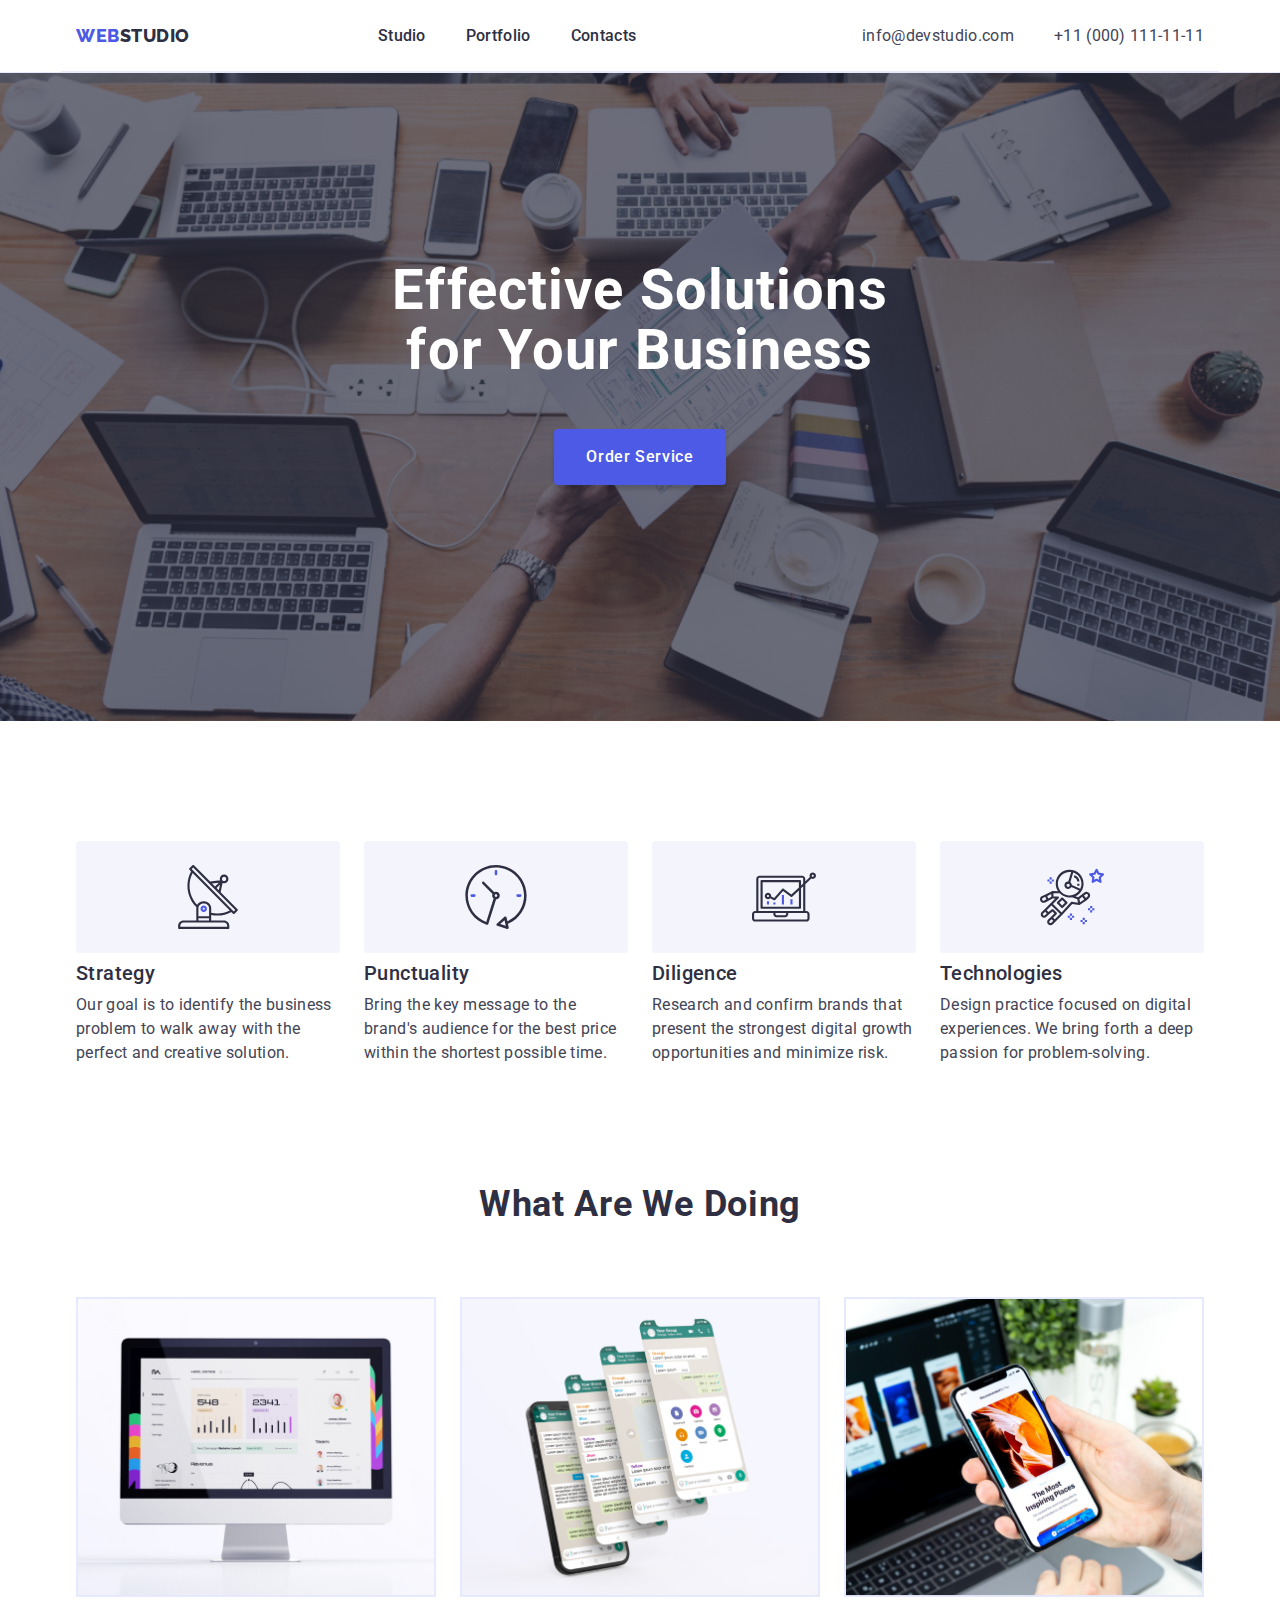
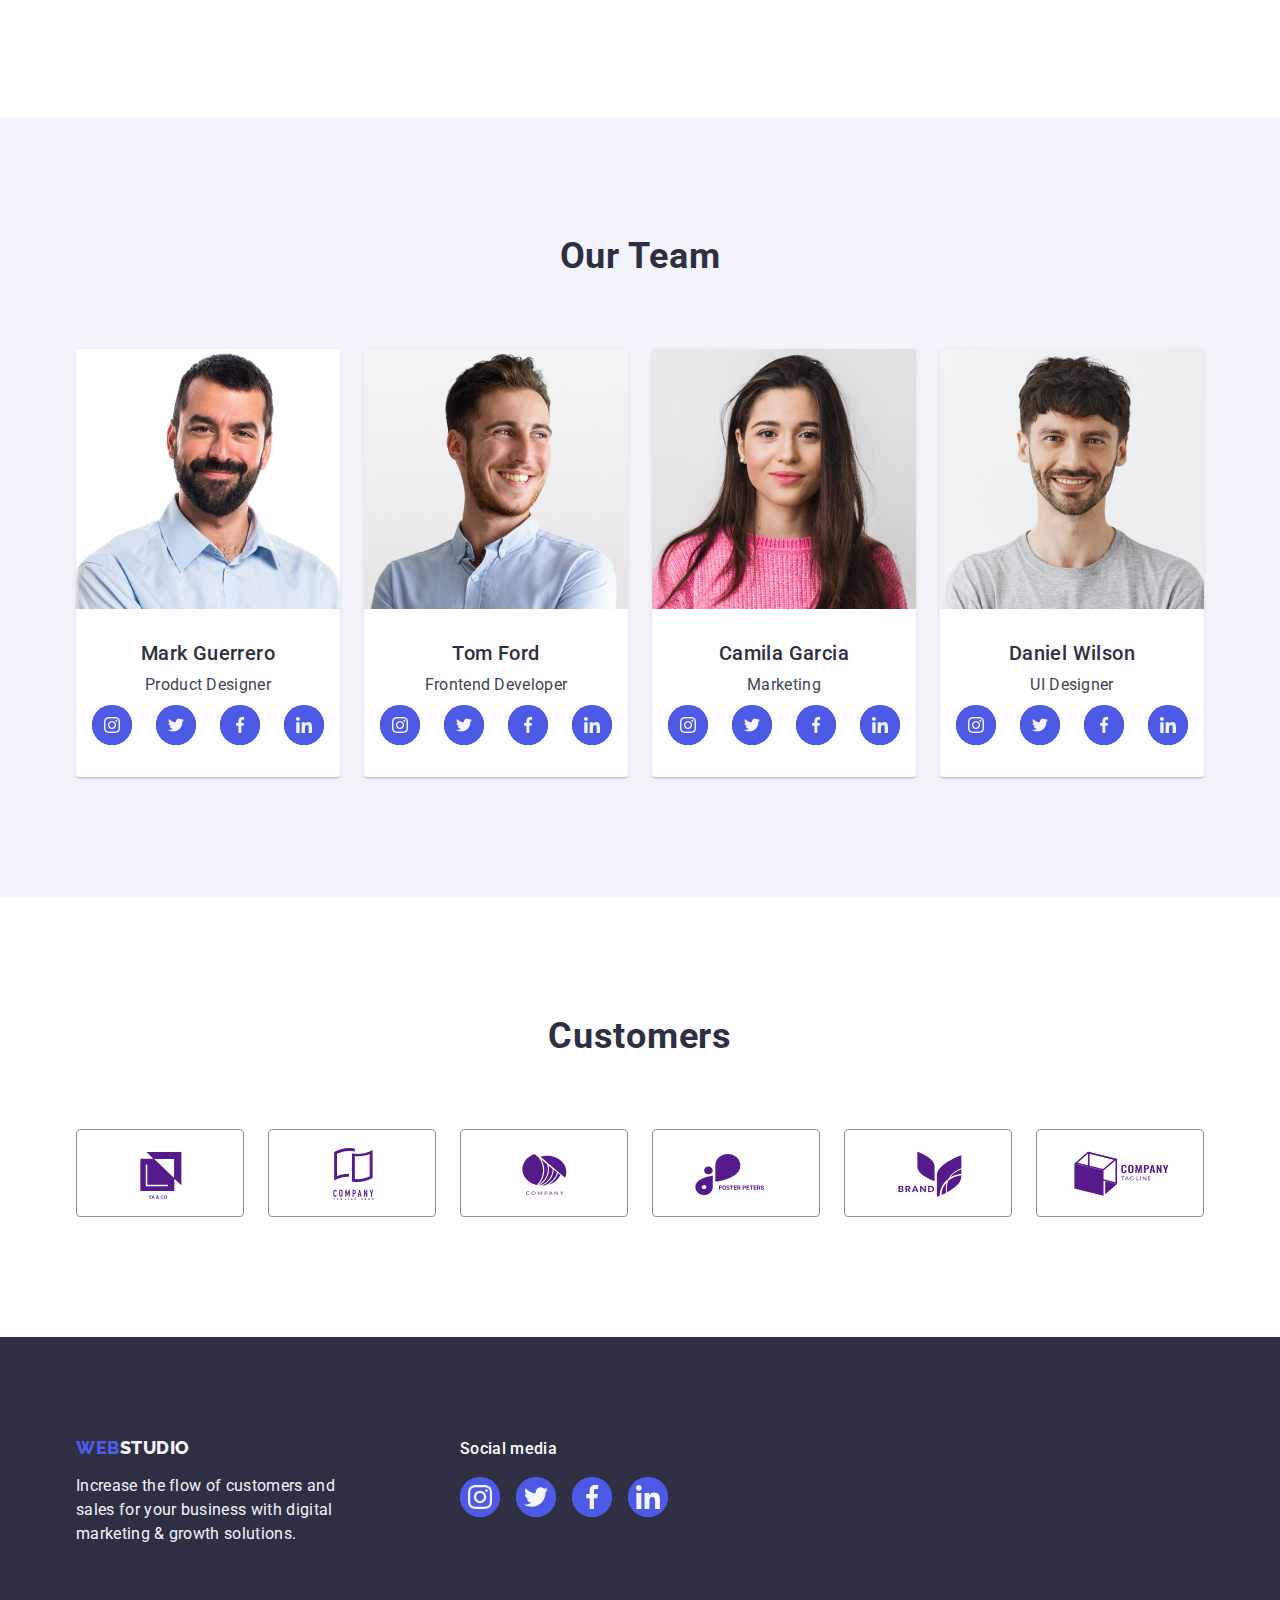
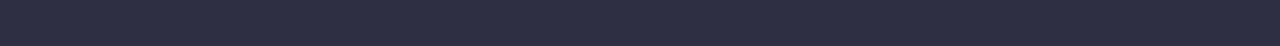
==== commit 5ca39a98: "da" ====
--- a/index.html
+++ b/index.html
@@ -170,48 +170,64 @@
                 src="./images/Our_team_1.jpg"
                 alt="First person"
                 width="264"
-                height="260"/>
-               <div class="container-section-four">
+                height="260"
+              />
+              <div class="container-section-four">
                 <h3 class="our-team-names title-proposition-name">
                   Mark Guerrero
                 </h3>
                 <p class="our-team-profesion our-team-names">
                   Product Designer
-                </p>            
-                <div class="social-media-parent">
-                  <ul class="social-media">
-                    <li class="blue-circle"> 
-                      <a class="link-social-media" href="">
-                      <svg class="icons-size-sociallinks" width="16" height="16">
+                </p>
+                <ul class="social-media-parent">
+                  <li class="blue-circle">
+                    <a class="link-social-media" href="">
+                      <svg
+                        class="icons-size-sociallinks"
+                        width="16"
+                        height="16"
+                      >
                         <use href="./images/icons.svg#instagram"></use>
                       </svg>
                     </a>
                   </li>
-                    <li class="blue-circle">
-                      <a class="link-social-media" href="">
-                        <svg class="icons-size-sociallinks" width="16" height="16">
-                          <use href="./images/icons.svg#twitter"></use>
-                        </svg>
-                      </a> 
+                  <li class="blue-circle">
+                    <a class="link-social-media" href="">
+                      <svg
+                        class="icons-size-sociallinks"
+                        width="16"
+                        height="16"
+                      >
+                        <use href="./images/icons.svg#twitter"></use>
+                      </svg>
+                    </a>
                   </li>
-                    <li class="blue-circle">  
-                      <a class="link-social-media" href="">
-                        <svg class="icons-size-sociallinks" width="16" height="16">
-                          <use href="./images/icons.svg#facebook"></use>
-                        </svg> 
-                     </a> 
+                  <li class="blue-circle">
+                    <a class="link-social-media" href="">
+                      <svg
+                        class="icons-size-sociallinks"
+                        width="16"
+                        height="16"
+                      >
+                        <use href="./images/icons.svg#facebook"></use>
+                      </svg>
+                    </a>
                   </li>
-                    <li class="blue-circle">
-                      <a class="link-social-media" href="">
-                        <svg class="icons-size-sociallinks" width="16" height="16">
+                  <li class="blue-circle">
+                    <a class="link-social-media" href="">
+                      <svg
+                        class="icons-size-sociallinks"
+                        width="16"
+                        height="16"
+                      >
                         <use
                           class="blue-circle"
-                          href="./images/icons.svg#linkedin"></use>
-                     </svg> 
-                    </a>               
-                   </li>
-                  </ul>  
-                 </div>            
+                          href="./images/icons.svg#linkedin"
+                        ></use>
+                      </svg>
+                    </a>
+                  </li>
+                </ul>
               </div>
             </li>
             <li class="title box-shadow">
@@ -228,38 +244,55 @@
                   Frontend Developer
                 </p>
                 <div class="social-media-parent">
-                   <ul class="social-media">
-                    <li class="blue-circle"> 
-                      <a class="link-social-media" href="">
-                      <svg class="icons-size-sociallinks" width="16" height="16">
-                        <use href="./images/icons.svg#instagram"></use>
-                      </svg>
-                    </a>
-                  </li>
-                    <li class="blue-circle">
-                      <a class="link-social-media" href="">
-                        <svg class="icons-size-sociallinks" width="16" height="16">
+                  <ul class="social-media">
+                    <li class="blue-circle">
+                      <a class="link-social-media" href="">
+                        <svg
+                          class="icons-size-sociallinks"
+                          width="16"
+                          height="16"
+                        >
+                          <use href="./images/icons.svg#instagram"></use>
+                        </svg>
+                      </a>
+                    </li>
+                    <li class="blue-circle">
+                      <a class="link-social-media" href="">
+                        <svg
+                          class="icons-size-sociallinks"
+                          width="16"
+                          height="16"
+                        >
                           <use href="./images/icons.svg#twitter"></use>
                         </svg>
-                      </a> 
-                  </li>
-                    <li class="blue-circle">  
-                      <a class="link-social-media" href="">
-                        <svg class="icons-size-sociallinks" width="16" height="16">
+                      </a>
+                    </li>
+                    <li class="blue-circle">
+                      <a class="link-social-media" href="">
+                        <svg
+                          class="icons-size-sociallinks"
+                          width="16"
+                          height="16"
+                        >
                           <use href="./images/icons.svg#facebook"></use>
-                        </svg> 
-                     </a> 
-                  </li>
-                    <li class="blue-circle">
-                      <a class="link-social-media" href="">
-                        <svg class="icons-size-sociallinks" width="16" height="16">
-                        <use
-                          class="blue-circle"
-                          href="./images/icons.svg#linkedin"></use>
-                     </svg> 
-                    </a>               
-                   </li>
-                  </ul>     
+                        </svg>
+                      </a>
+                    </li>
+                    <li class="blue-circle">
+                      <a class="link-social-media" href="">
+                        <svg
+                          class="icons-size-sociallinks"
+                          width="16"
+                          height="16"
+                        >
+                          <use
+                            class="blue-circle"
+                            href="./images/icons.svg#linkedin"
+                          ></use>
+                        </svg>
+                      </a>
+                    </li>
+                  </ul>
                 </div>
               </div>
             </li>
@@ -277,38 +310,55 @@
                 </h3>
                 <p class="our-team-profesion our-team-names">Marketing</p>
                 <div class="social-media-parent">
-                   <ul class="social-media">
-                    <li class="blue-circle"> 
-                      <a class="link-social-media" href="">
-                      <svg class="icons-size-sociallinks" width="16" height="16">
-                        <use href="./images/icons.svg#instagram"></use>
-                      </svg>
-                    </a>
-                  </li>
-                    <li class="blue-circle">
-                      <a class="link-social-media" href="">
-                        <svg class="icons-size-sociallinks" width="16" height="16">
+                  <ul class="social-media">
+                    <li class="blue-circle">
+                      <a class="link-social-media" href="">
+                        <svg
+                          class="icons-size-sociallinks"
+                          width="16"
+                          height="16"
+                        >
+                          <use href="./images/icons.svg#instagram"></use>
+                        </svg>
+                      </a>
+                    </li>
+                    <li class="blue-circle">
+                      <a class="link-social-media" href="">
+                        <svg
+                          class="icons-size-sociallinks"
+                          width="16"
+                          height="16"
+                        >
                           <use href="./images/icons.svg#twitter"></use>
                         </svg>
-                      </a> 
-                  </li>
-                    <li class="blue-circle">  
-                      <a class="link-social-media" href="">
-                        <svg class="icons-size-sociallinks" width="16" height="16">
+                      </a>
+                    </li>
+                    <li class="blue-circle">
+                      <a class="link-social-media" href="">
+                        <svg
+                          class="icons-size-sociallinks"
+                          width="16"
+                          height="16"
+                        >
                           <use href="./images/icons.svg#facebook"></use>
-                        </svg> 
-                     </a> 
-                  </li>
-                    <li class="blue-circle">
-                      <a class="link-social-media" href="">
-                        <svg class="icons-size-sociallinks" width="16" height="16">
-                        <use
-                          class="blue-circle"
-                          href="./images/icons.svg#linkedin"></use>
-                     </svg> 
-                    </a>               
-                   </li>
-                  </ul> 
+                        </svg>
+                      </a>
+                    </li>
+                    <li class="blue-circle">
+                      <a class="link-social-media" href="">
+                        <svg
+                          class="icons-size-sociallinks"
+                          width="16"
+                          height="16"
+                        >
+                          <use
+                            class="blue-circle"
+                            href="./images/icons.svg#linkedin"
+                          ></use>
+                        </svg>
+                      </a>
+                    </li>
+                  </ul>
                 </div>
               </div>
             </li>
@@ -326,38 +376,55 @@
                 </h3>
                 <p class="our-team-profesion our-team-names">UI Designer</p>
                 <div class="social-media-parent">
-                   <ul class="social-media">
-                    <li class="blue-circle"> 
-                      <a class="link-social-media" href="">
-                      <svg class="icons-size-sociallinks" width="16" height="16">
-                        <use href="./images/icons.svg#instagram"></use>
-                      </svg>
-                    </a>
-                  </li>
-                    <li class="blue-circle">
-                      <a class="link-social-media" href="">
-                        <svg class="icons-size-sociallinks" width="16" height="16">
+                  <ul class="social-media">
+                    <li class="blue-circle">
+                      <a class="link-social-media" href="">
+                        <svg
+                          class="icons-size-sociallinks"
+                          width="16"
+                          height="16"
+                        >
+                          <use href="./images/icons.svg#instagram"></use>
+                        </svg>
+                      </a>
+                    </li>
+                    <li class="blue-circle">
+                      <a class="link-social-media" href="">
+                        <svg
+                          class="icons-size-sociallinks"
+                          width="16"
+                          height="16"
+                        >
                           <use href="./images/icons.svg#twitter"></use>
                         </svg>
-                      </a> 
-                  </li>
-                    <li class="blue-circle">  
-                      <a class="link-social-media" href="">
-                        <svg class="icons-size-sociallinks" width="16" height="16">
+                      </a>
+                    </li>
+                    <li class="blue-circle">
+                      <a class="link-social-media" href="">
+                        <svg
+                          class="icons-size-sociallinks"
+                          width="16"
+                          height="16"
+                        >
                           <use href="./images/icons.svg#facebook"></use>
-                        </svg> 
-                     </a> 
-                  </li>
-                    <li class="blue-circle">
-                      <a class="link-social-media" href="">
-                        <svg class="icons-size-sociallinks" width="16" height="16">
-                        <use
-                          class="blue-circle"
-                          href="./images/icons.svg#linkedin"></use>
-                     </svg> 
-                    </a>               
-                   </li>
-                  </ul> 
+                        </svg>
+                      </a>
+                    </li>
+                    <li class="blue-circle">
+                      <a class="link-social-media" href="">
+                        <svg
+                          class="icons-size-sociallinks"
+                          width="16"
+                          height="16"
+                        >
+                          <use
+                            class="blue-circle"
+                            href="./images/icons.svg#linkedin"
+                          ></use>
+                        </svg>
+                      </a>
+                    </li>
+                  </ul>
                 </div>
               </div>
             </li>
@@ -367,107 +434,101 @@
       <!-- Customers section 5 -->
       <section class="customers-section">
         <div class="container">
-          <h2 class="customers-title">Customers</h2>         
-              <ul class="custemers-child">
-                <li class="logo-section">
-                  <a class="icons-size-bott" href="">
-                  <svg class="section-5-svg" width="104" height="56">
-                <use href="./images/icons.svg#yaco"></use>
-              </svg>
-            </a>
-          </li>
-                <li class="logo-section">
-                  <a class="icons-size-bott" href="">
-                  <svg class="section-5-svg" width="104" height="56">
-                <use href="./images/icons.svg#companythelink"></use>
-              </svg>
-            </a>
-          </li>
-                <li class="logo-section">
-                  <a class="icons-size-bott" href="">
-                  <svg width="104" height="56">
-                <use href="./images/icons.svg#brand">
-                </use>
-              </svg>
-            </a>
-            </li>
-                <li class="logo-section">
-                  <a class="icons-size-bott" href="">
-                  <svg width="104" height="56">
-                <use href="./images/icons.svg#fosterpeters">
-                </use>
-              </svg>
-              </a>
-            </li>
-                <li class="logo-section">
-                  <a class="icons-size-bott" href="">
-                  <svg width="104" height="56">
-                <use href="./images/icons.svg#companiorange">                 
-                </use>
-              </svg>
-              </a>
-            </li>
-                <li class="logo-section">
-                  <a class="icons-size-bott" href="">
-                  <svg width="104" height="56">
-                <use href="./images/icons.svg#company">
-                </use>
-              </svg>
-              </a>
-            </li>
-          </ul>                 
+          <h2 class="customers-title">Customers</h2>
+          <ul class="custemers-child">
+            <li class="logo-section">
+              <a class="icons-size-bott" href="">
+                <svg class="section-5-svg" width="104" height="56">
+                  <use href="./images/icons.svg#yaco"></use>
+                </svg>
+              </a>
+            </li>
+            <li class="logo-section">
+              <a class="icons-size-bott" href="">
+                <svg class="section-5-svg" width="104" height="56">
+                  <use href="./images/icons.svg#companythelink"></use>
+                </svg>
+              </a>
+            </li>
+            <li class="logo-section">
+              <a class="icons-size-bott" href="">
+                <svg class="section-5-svg" width="104" height="56">
+                  <use href="./images/icons.svg#brand"></use>
+                </svg>
+              </a>
+            </li>
+            <li class="logo-section">
+              <a class="icons-size-bott" href="">
+                <svg class="section-5-svg" width="104" height="56">
+                  <use href="./images/icons.svg#fosterpeters"></use>
+                </svg>
+              </a>
+            </li>
+            <li class="logo-section">
+              <a class="icons-size-bott" href="">
+                <svg class="section-5-svg" width="104" height="56">
+                  <use href="./images/icons.svg#companiorange"></use>
+                </svg>
+              </a>
+            </li>
+            <li class="logo-section">
+              <a class="icons-size-bott" href="">
+                <svg class="section-5-svg" width="104" height="56">
+                  <use href="./images/icons.svg#company"></use>
+                </svg>
+              </a>
+            </li>
+          </ul>
+        </div>
       </section>
     </main>
     <!-- Footer -->
     <footer class="footer-color">
-      <div class="container"> 
-        <div class="footer-container">
-          <div class="title-footer-sec">
-              <a class="title-web-name-footer link" href="./index.html"
-                >Web<span class="title-studio-name-footer">Studio</span></a
-              >
-              <p class="footer-paragraf">
-                Increase the flow of customers and sales for your business with
-                digital marketing & growth solutions.
-              </p>
-         </div>
-      <div class="address-footer">
-        <p class="social-media-footer">Social media</p>
-             <div class="social-media-parent">
-                   <ul class="social-media-footer-da">
-                    <li class="blue-circle"> 
-                      <a class="link-social-media-fotter" href="">
-                      <svg class="icons-size-sociallinks" width="24" height="24">
-                        <use href="./images/icons.svg#instagram"></use>
-                      </svg>
-                    </a>
-                  </li>
-                    <li class="blue-circle">
-                      <a class="link-social-media-fotter" href="">
-                        <svg class="icons-size-sociallinks" width="24" height="24">
-                          <use href="./images/icons.svg#twitter"></use>
-                        </svg>
-                      </a> 
-                  </li>
-                    <li class="blue-circle">  
-                      <a class="link-social-media-fotter" href="">
-                        <svg class="icons-size-sociallinks" width="24" height="24">
-                          <use href="./images/icons.svg#facebook"></use>
-                        </svg> 
-                     </a> 
-                  </li>
-                    <li class="blue-circle">
-                      <a class="link-social-media-fotter" href="">
-                        <svg class="icons-size-sociallinks" width="24" height="24">
-                        <use
-                          class="blue-circle"
-                          href="./images/icons.svg#linkedin"></use>
-                     </svg> 
-                    </a>               
-                   </li>
-                  </ul> 
-                </div>
-              </div> 
+      <div class="footer-container">
+        <div class="title-footer-sec">
+          <a class="title-web-name-footer link" href="./index.html"
+            >Web<span class="title-studio-name-footer">Studio</span></a
+          >
+          <p class="footer-paragraf">
+            Increase the flow of customers and sales for your business with
+            digital marketing & growth solutions.
+          </p>
+        </div>
+        <div class="address-footer">
+          <p class="social-media-footer">Social media</p>
+          <ul class="social-media-footer-da">
+            <li class="blue-circle">
+              <a class="link-social-media-fotter" href="">
+                <svg class="icons-size-sociallinks" width="24" height="24">
+                  <use href="./images/icons.svg#instagram"></use>
+                </svg>
+              </a>
+            </li>
+            <li class="blue-circle">
+              <a class="link-social-media-fotter" href="">
+                <svg class="icons-size-sociallinks" width="24" height="24">
+                  <use href="./images/icons.svg#twitter"></use>
+                </svg>
+              </a>
+            </li>
+            <li class="blue-circle">
+              <a class="link-social-media-fotter" href="">
+                <svg class="icons-size-sociallinks" width="24" height="24">
+                  <use href="./images/icons.svg#facebook"></use>
+                </svg>
+              </a>
+            </li>
+            <li class="blue-circle">
+              <a class="link-social-media-fotter" href="">
+                <svg class="icons-size-sociallinks" width="24" height="24">
+                  <use
+                    class="blue-circle"
+                    href="./images/icons.svg#linkedin"
+                  ></use>
+                </svg>
+              </a>
+            </li>
+          </ul>
         </div>
       </div>
     </footer>
--- a/css/styles.css
+++ b/css/styles.css
@@ -402,15 +402,30 @@
   gap: 24px;
 }
 
-.logo-section:hover,
+/* .logo-section:hover,
 .logo-section:focus {
   border: 1px solid var(--ocean-color);
-}
+} */
 
 .logo-section {
   width: 168px;
   height: 88px;
   flex-shrink: 0;
+}
+
+.section-5-svg {
+  fill: currentColor;
+}
+
+.icons-size-bott:hover,
+:focus {
+  fill: var(--ocean-color);
+}
+
+.icons-size-bott {
+  width: 100%;
+  height: 100%;
+  fill: #8e8f99;
   border-radius: 4px;
   border: 1px solid #8e8f99;
   display: flex;
@@ -418,21 +433,6 @@
   justify-content: center;
 }
 
-.section-5-svg {
-  fill: currentColor;
-}
-
-.icons-size-bott:hover,
-:focus {
-  fill: var(--blue-color);
-}
-
-.icons-size-bott {
-  width: 104px;
-  height: 56px;
-  fill: #8e8f99;
-}
-
 .footer-paragraf {
   color: var(--cloud-color);
   font-size: 16px;
@@ -441,6 +441,7 @@
   line-height: 150%;
   letter-spacing: 0.32px;
   max-width: 264px;
+  margin-top: 16px;
 }
 
 .address-footer {
@@ -487,7 +488,6 @@
   letter-spacing: 0.54px;
   text-transform: uppercase;
   display: inline-block;
-  margin-bottom: 16px;
 }
 
 .title-studio-name-footer {
@@ -499,7 +499,6 @@
   letter-spacing: 0.54px;
   text-transform: uppercase;
   display: inline-block;
-  margin-bottom: 16px;
 }
 
 .footer-color {
@@ -518,6 +517,7 @@
   line-height: 150%;
   letter-spacing: 0.32px;
   color: white;
+  margin-bottom: 16px;
 }
 
 /* Portfolio page */
@@ -683,6 +683,9 @@
 .footer-container {
   display: flex;
   align-items: baseline;
+  width: 1158px;
+  margin: 0 auto;
+  padding: 0 15px;
 }
 
 .title-footer-sec {
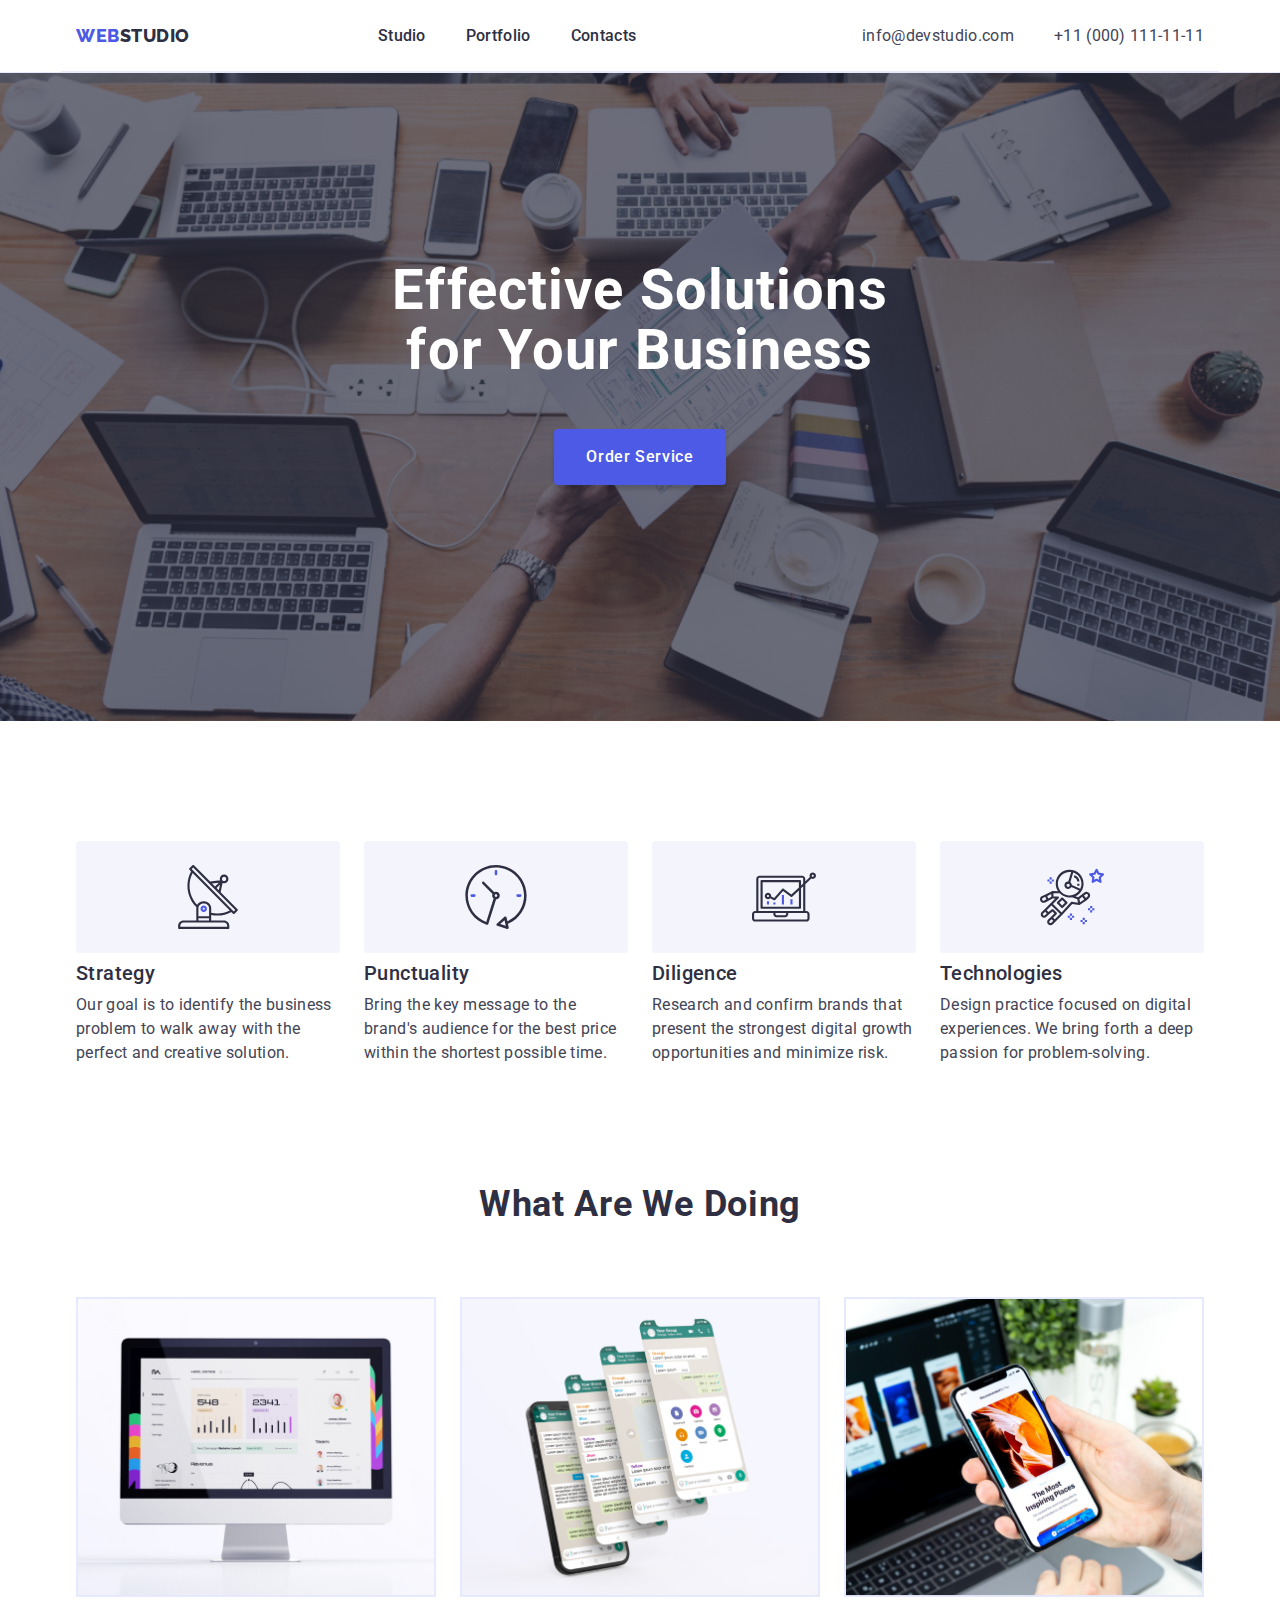
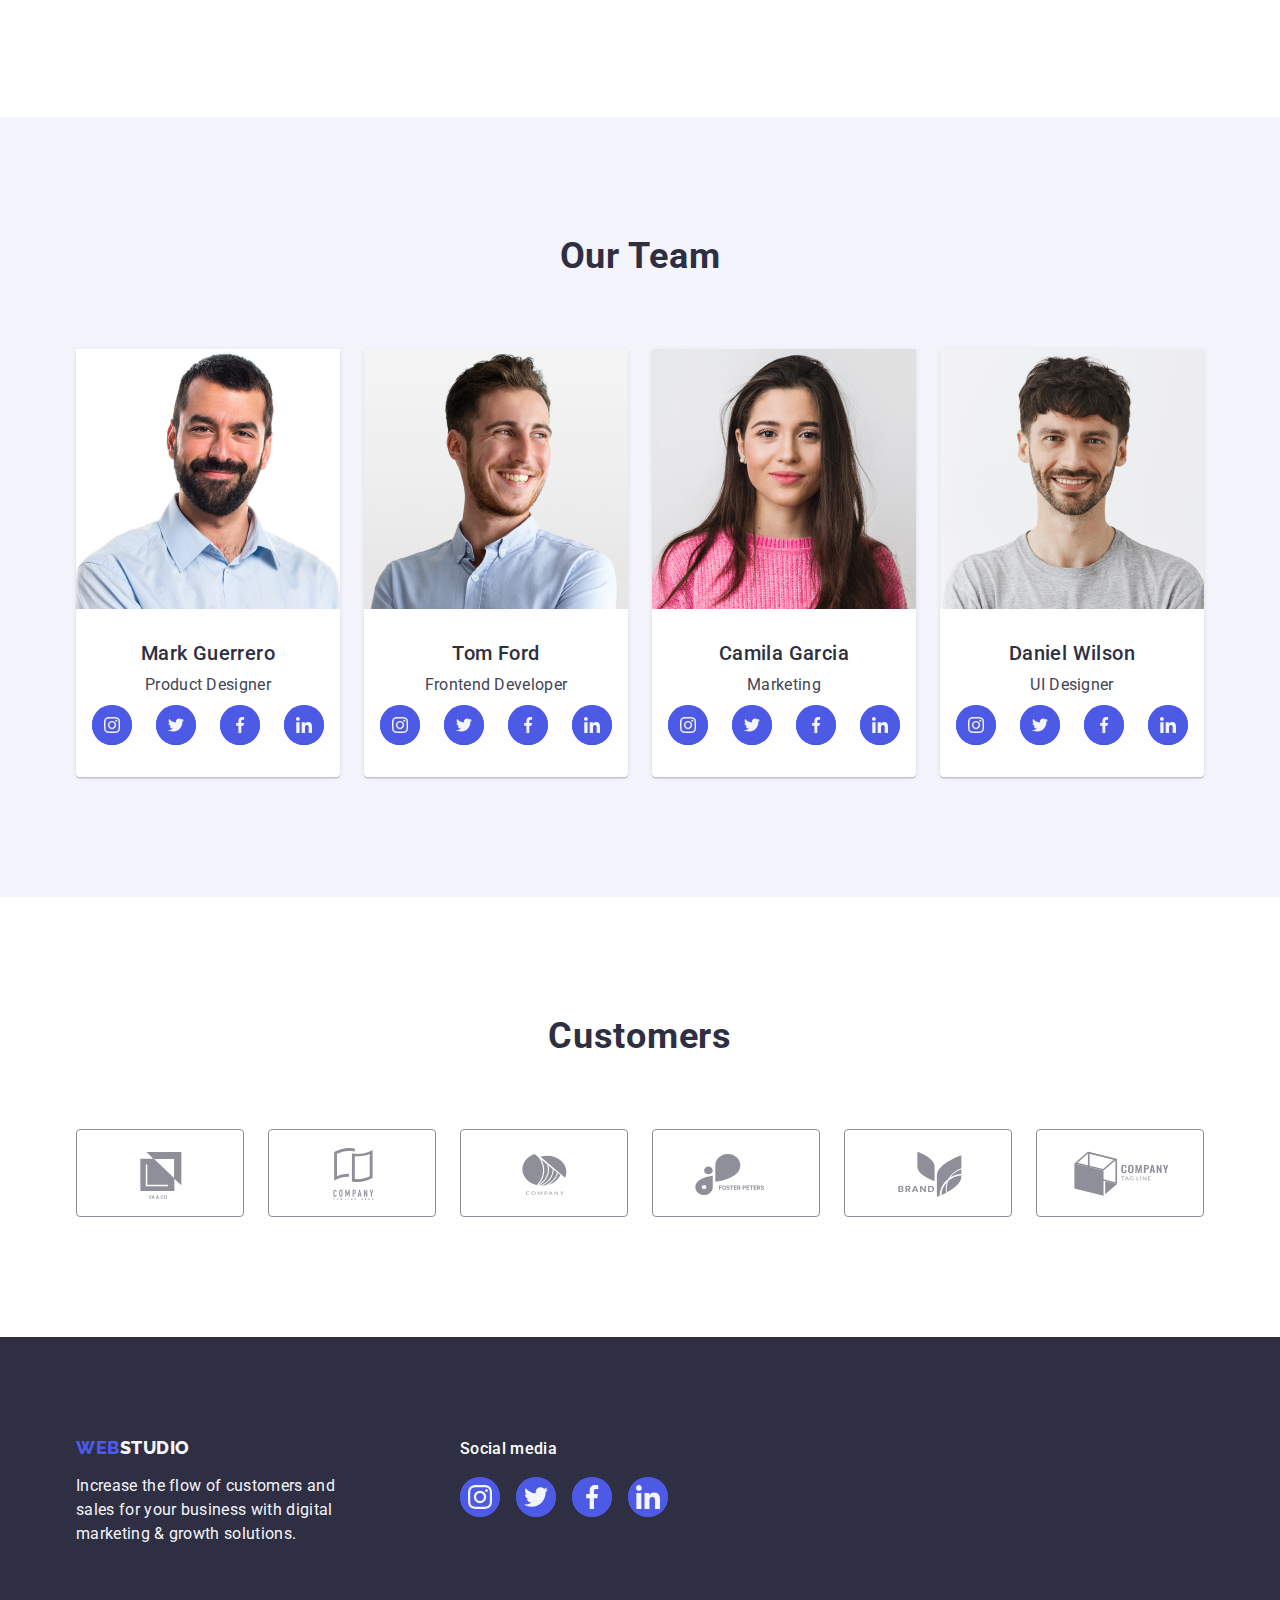
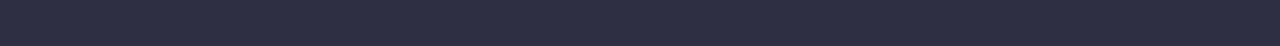
==== commit 3c14f66c: "yes sir" ====
--- a/index.html
+++ b/index.html
@@ -243,57 +243,55 @@
                 <p class="our-team-profesion our-team-names">
                   Frontend Developer
                 </p>
-                <div class="social-media-parent">
-                  <ul class="social-media">
-                    <li class="blue-circle">
-                      <a class="link-social-media" href="">
-                        <svg
-                          class="icons-size-sociallinks"
-                          width="16"
-                          height="16"
-                        >
-                          <use href="./images/icons.svg#instagram"></use>
-                        </svg>
-                      </a>
-                    </li>
-                    <li class="blue-circle">
-                      <a class="link-social-media" href="">
-                        <svg
-                          class="icons-size-sociallinks"
-                          width="16"
-                          height="16"
-                        >
-                          <use href="./images/icons.svg#twitter"></use>
-                        </svg>
-                      </a>
-                    </li>
-                    <li class="blue-circle">
-                      <a class="link-social-media" href="">
-                        <svg
-                          class="icons-size-sociallinks"
-                          width="16"
-                          height="16"
-                        >
-                          <use href="./images/icons.svg#facebook"></use>
-                        </svg>
-                      </a>
-                    </li>
-                    <li class="blue-circle">
-                      <a class="link-social-media" href="">
-                        <svg
-                          class="icons-size-sociallinks"
-                          width="16"
-                          height="16"
-                        >
-                          <use
-                            class="blue-circle"
-                            href="./images/icons.svg#linkedin"
-                          ></use>
-                        </svg>
-                      </a>
-                    </li>
-                  </ul>
-                </div>
+                <ul class="social-media-parent">
+                  <li class="blue-circle">
+                    <a class="link-social-media" href="">
+                      <svg
+                        class="icons-size-sociallinks"
+                        width="16"
+                        height="16"
+                      >
+                        <use href="./images/icons.svg#instagram"></use>
+                      </svg>
+                    </a>
+                  </li>
+                  <li class="blue-circle">
+                    <a class="link-social-media" href="">
+                      <svg
+                        class="icons-size-sociallinks"
+                        width="16"
+                        height="16"
+                      >
+                        <use href="./images/icons.svg#twitter"></use>
+                      </svg>
+                    </a>
+                  </li>
+                  <li class="blue-circle">
+                    <a class="link-social-media" href="">
+                      <svg
+                        class="icons-size-sociallinks"
+                        width="16"
+                        height="16"
+                      >
+                        <use href="./images/icons.svg#facebook"></use>
+                      </svg>
+                    </a>
+                  </li>
+                  <li class="blue-circle">
+                    <a class="link-social-media" href="">
+                      <svg
+                        class="icons-size-sociallinks"
+                        width="16"
+                        height="16"
+                      >
+                        <use
+                          class="blue-circle"
+                          href="./images/icons.svg#linkedin"
+                        ></use>
+                      </svg>
+                    </a>
+                  </li>
+                </ul>
               </div>
             </li>
             <li class="title box-shadow">
@@ -309,57 +307,55 @@
                   Camila Garcia
                 </h3>
                 <p class="our-team-profesion our-team-names">Marketing</p>
-                <div class="social-media-parent">
-                  <ul class="social-media">
-                    <li class="blue-circle">
-                      <a class="link-social-media" href="">
-                        <svg
-                          class="icons-size-sociallinks"
-                          width="16"
-                          height="16"
-                        >
-                          <use href="./images/icons.svg#instagram"></use>
-                        </svg>
-                      </a>
-                    </li>
-                    <li class="blue-circle">
-                      <a class="link-social-media" href="">
-                        <svg
-                          class="icons-size-sociallinks"
-                          width="16"
-                          height="16"
-                        >
-                          <use href="./images/icons.svg#twitter"></use>
-                        </svg>
-                      </a>
-                    </li>
-                    <li class="blue-circle">
-                      <a class="link-social-media" href="">
-                        <svg
-                          class="icons-size-sociallinks"
-                          width="16"
-                          height="16"
-                        >
-                          <use href="./images/icons.svg#facebook"></use>
-                        </svg>
-                      </a>
-                    </li>
-                    <li class="blue-circle">
-                      <a class="link-social-media" href="">
-                        <svg
-                          class="icons-size-sociallinks"
-                          width="16"
-                          height="16"
-                        >
-                          <use
-                            class="blue-circle"
-                            href="./images/icons.svg#linkedin"
-                          ></use>
-                        </svg>
-                      </a>
-                    </li>
-                  </ul>
-                </div>
+                <ul class="social-media-parent">
+                  <li class="blue-circle">
+                    <a class="link-social-media" href="">
+                      <svg
+                        class="icons-size-sociallinks"
+                        width="16"
+                        height="16"
+                      >
+                        <use href="./images/icons.svg#instagram"></use>
+                      </svg>
+                    </a>
+                  </li>
+                  <li class="blue-circle">
+                    <a class="link-social-media" href="">
+                      <svg
+                        class="icons-size-sociallinks"
+                        width="16"
+                        height="16"
+                      >
+                        <use href="./images/icons.svg#twitter"></use>
+                      </svg>
+                    </a>
+                  </li>
+                  <li class="blue-circle">
+                    <a class="link-social-media" href="">
+                      <svg
+                        class="icons-size-sociallinks"
+                        width="16"
+                        height="16"
+                      >
+                        <use href="./images/icons.svg#facebook"></use>
+                      </svg>
+                    </a>
+                  </li>
+                  <li class="blue-circle">
+                    <a class="link-social-media" href="">
+                      <svg
+                        class="icons-size-sociallinks"
+                        width="16"
+                        height="16"
+                      >
+                        <use
+                          class="blue-circle"
+                          href="./images/icons.svg#linkedin"
+                        ></use>
+                      </svg>
+                    </a>
+                  </li>
+                </ul>
               </div>
             </li>
             <li class="title box-shadow">
@@ -375,57 +371,55 @@
                   Daniel Wilson
                 </h3>
                 <p class="our-team-profesion our-team-names">UI Designer</p>
-                <div class="social-media-parent">
-                  <ul class="social-media">
-                    <li class="blue-circle">
-                      <a class="link-social-media" href="">
-                        <svg
-                          class="icons-size-sociallinks"
-                          width="16"
-                          height="16"
-                        >
-                          <use href="./images/icons.svg#instagram"></use>
-                        </svg>
-                      </a>
-                    </li>
-                    <li class="blue-circle">
-                      <a class="link-social-media" href="">
-                        <svg
-                          class="icons-size-sociallinks"
-                          width="16"
-                          height="16"
-                        >
-                          <use href="./images/icons.svg#twitter"></use>
-                        </svg>
-                      </a>
-                    </li>
-                    <li class="blue-circle">
-                      <a class="link-social-media" href="">
-                        <svg
-                          class="icons-size-sociallinks"
-                          width="16"
-                          height="16"
-                        >
-                          <use href="./images/icons.svg#facebook"></use>
-                        </svg>
-                      </a>
-                    </li>
-                    <li class="blue-circle">
-                      <a class="link-social-media" href="">
-                        <svg
-                          class="icons-size-sociallinks"
-                          width="16"
-                          height="16"
-                        >
-                          <use
-                            class="blue-circle"
-                            href="./images/icons.svg#linkedin"
-                          ></use>
-                        </svg>
-                      </a>
-                    </li>
-                  </ul>
-                </div>
+                <ul class="social-media-parent">
+                  <li class="blue-circle">
+                    <a class="link-social-media" href="">
+                      <svg
+                        class="icons-size-sociallinks"
+                        width="16"
+                        height="16"
+                      >
+                        <use href="./images/icons.svg#instagram"></use>
+                      </svg>
+                    </a>
+                  </li>
+                  <li class="blue-circle">
+                    <a class="link-social-media" href="">
+                      <svg
+                        class="icons-size-sociallinks"
+                        width="16"
+                        height="16"
+                      >
+                        <use href="./images/icons.svg#twitter"></use>
+                      </svg>
+                    </a>
+                  </li>
+                  <li class="blue-circle">
+                    <a class="link-social-media" href="">
+                      <svg
+                        class="icons-size-sociallinks"
+                        width="16"
+                        height="16"
+                      >
+                        <use href="./images/icons.svg#facebook"></use>
+                      </svg>
+                    </a>
+                  </li>
+                  <li class="blue-circle">
+                    <a class="link-social-media" href="">
+                      <svg
+                        class="icons-size-sociallinks"
+                        width="16"
+                        height="16"
+                      >
+                        <use
+                          class="blue-circle"
+                          href="./images/icons.svg#linkedin"
+                        ></use>
+                      </svg>
+                    </a>
+                  </li>
+                </ul>
               </div>
             </li>
           </ul>
@@ -438,42 +432,42 @@
           <ul class="custemers-child">
             <li class="logo-section">
               <a class="icons-size-bott" href="">
-                <svg class="section-5-svg" width="104" height="56">
+                <svg class="section-customers-svg" width="104" height="56">
                   <use href="./images/icons.svg#yaco"></use>
                 </svg>
               </a>
             </li>
             <li class="logo-section">
               <a class="icons-size-bott" href="">
-                <svg class="section-5-svg" width="104" height="56">
+                <svg class="section-customers-svg" width="104" height="56">
                   <use href="./images/icons.svg#companythelink"></use>
                 </svg>
               </a>
             </li>
             <li class="logo-section">
               <a class="icons-size-bott" href="">
-                <svg class="section-5-svg" width="104" height="56">
+                <svg class="section-customers-svg" width="104" height="56">
                   <use href="./images/icons.svg#brand"></use>
                 </svg>
               </a>
             </li>
             <li class="logo-section">
               <a class="icons-size-bott" href="">
-                <svg class="section-5-svg" width="104" height="56">
+                <svg class="section-customers-svg" width="104" height="56">
                   <use href="./images/icons.svg#fosterpeters"></use>
                 </svg>
               </a>
             </li>
             <li class="logo-section">
               <a class="icons-size-bott" href="">
-                <svg class="section-5-svg" width="104" height="56">
+                <svg class="section-customers-svg" width="104" height="56">
                   <use href="./images/icons.svg#companiorange"></use>
                 </svg>
               </a>
             </li>
             <li class="logo-section">
               <a class="icons-size-bott" href="">
-                <svg class="section-5-svg" width="104" height="56">
+                <svg class="section-customers-svg" width="104" height="56">
                   <use href="./images/icons.svg#company"></use>
                 </svg>
               </a>
--- a/css/styles.css
+++ b/css/styles.css
@@ -322,12 +322,6 @@
   background-color: #ffffffff;
 }
 
-.social-media {
-  display: flex;
-  justify-content: center;
-  gap: 24px;
-}
-
 .link-social-media {
   width: 100%;
   height: 100%;
@@ -339,7 +333,7 @@
 }
 
 .link-social-media:hover,
-:focus {
+.link-social-media:focus {
   background-color: #404bbf;
   background-color: #404bbf;
 }
@@ -413,18 +407,20 @@
   flex-shrink: 0;
 }
 
-.section-5-svg {
+.section-customers-svg {
   fill: currentColor;
 }
 
 .icons-size-bott:hover,
-:focus {
-  fill: var(--ocean-color);
+.icons-size-bott:focus {
+  color: var(--ocean-color);
+  border-color: var(--ocean-color);
 }
 
 .icons-size-bott {
   width: 100%;
   height: 100%;
+  color: #8e8f99;
   fill: #8e8f99;
   border-radius: 4px;
   border: 1px solid #8e8f99;
@@ -473,7 +469,7 @@
 }
 
 .link-social-media-fotter:hover,
-:focus {
+.link-social-media-fotter:focus {
   background-color: #31d0aa;
   background-color: #31d0aa;
 }
@@ -530,8 +526,11 @@
 .navigation-button:hover,
 .navigation-button:focus {
   color: #ffffffff;
-  background-color: var(--ocean-color);
+  background: var(--ocean-color);
   border: 1px solid transparent;
+  border-radius: 4px;
+  box-shadow: 0px 2px 2px 0px rgba(0, 0, 0, 0.12),
+    0px 2px 1px 0px rgba(0, 0, 0, 0.08), 0px 3px 1px 0px rgba(0, 0, 0, 0.1);
 }
 .navigation-button {
   color: var(--blue-color);
@@ -547,9 +546,6 @@
   border: 1px solid var(--corn-flower);
   align-items: flex-start;
   border-radius: 4px;
-  /* background: var(--OCEAN, #404bbf); */
-  box-shadow: 0px 2px 2px 0px rgba(0, 0, 0, 0.12),
-    0px 2px 1px 0px rgba(0, 0, 0, 0.08), 0px 3px 1px 0px rgba(0, 0, 0, 0.1);
 }
 
 .navigation-gab-button {
@@ -572,11 +568,19 @@
   max-width: 100%;
 }
 
+.images:hover,
+:focus {
+  border: 1px solid var(--CLOUD, #f4f4fd);
+  background: var(--WHITE, #fff);
+  box-shadow: 0px 2px 1px 0px rgba(46, 47, 66, 0.08),
+    0px 1px 1px 0px rgba(46, 47, 66, 0.16),
+    0px 1px 6px 0px rgba(46, 47, 66, 0.08);
+}
+
 .images-container {
   padding: 32px 16px;
   border: 1px solid #e7e9fc;
   border-top: none;
-  margin-bottom: 8px;
 }
 
 .first-list-pictures {
